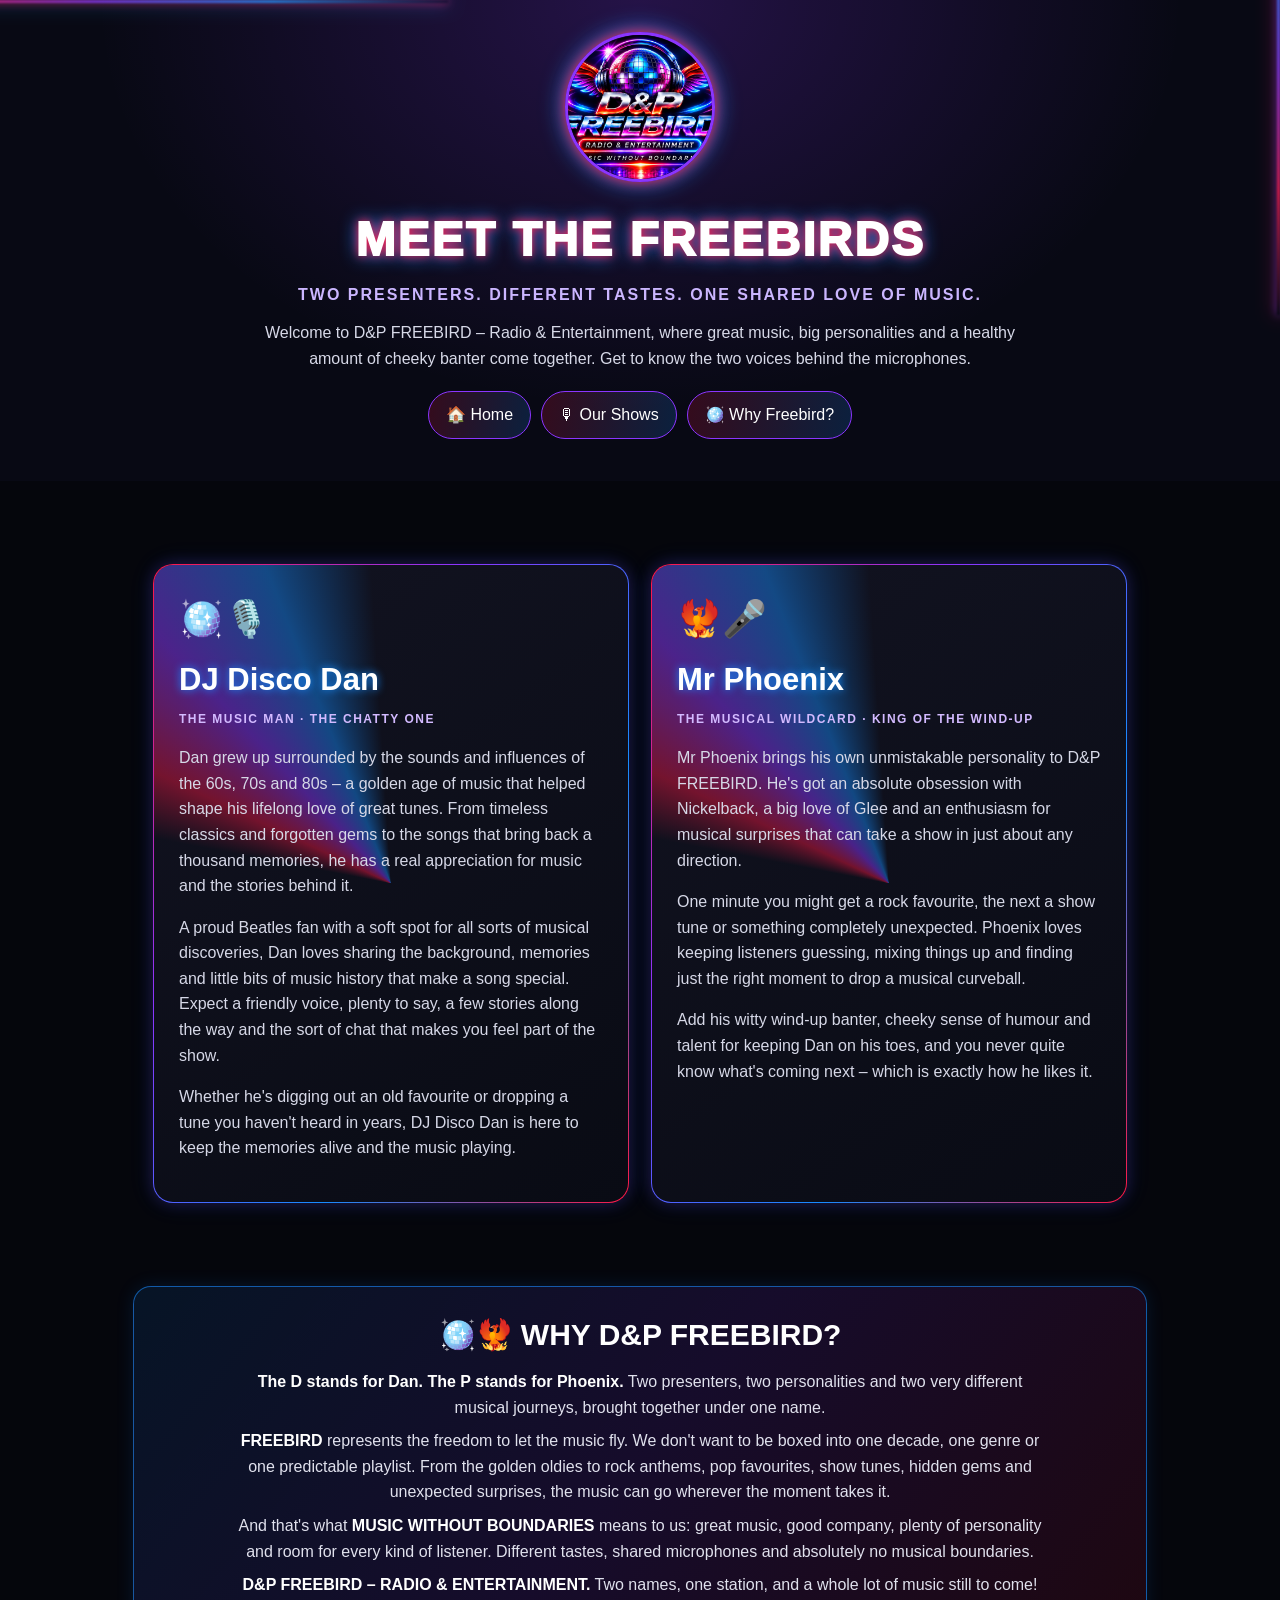
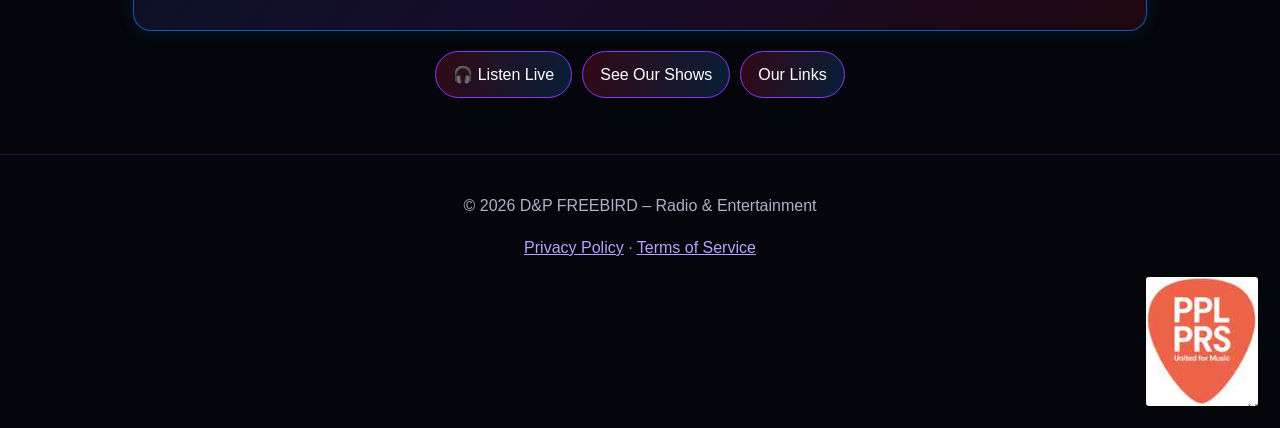
==== about.html @ 63a3a1f3 "Create D&P Freebird About Us page" ====
<!doctype html>
<html lang="en">
<head>
<meta charset="utf-8">
<meta name="viewport" content="width=device-width,initial-scale=1">
<title>About Us | D&P FREEBIRD – Radio & Entertainment</title>
<meta name="description" content="Meet DJ Disco Dan and Mr Phoenix, the two personalities behind D&P FREEBIRD – Radio & Entertainment. Music Without Boundaries.">
<link rel="stylesheet" href="style.css">
<link rel="icon" href="DAF7822B-9724-44C4-B577-CED99085A187.png" type="image/png">
<style>
:root{--red:#ff1744;--blue:#168cff;--purple:#8b35ff}
body{background:#05060c;color:#fff}
body::before{background:linear-gradient(90deg,transparent,var(--red),var(--purple),var(--blue),transparent);box-shadow:0 0 9px var(--red),0 0 18px var(--blue)}
body::after{background:linear-gradient(180deg,transparent,var(--blue),var(--purple),var(--red),transparent);box-shadow:0 0 9px var(--purple),0 0 18px var(--red)}
.about-hero{text-align:center;padding:32px 18px 22px;background:radial-gradient(ellipse at 50% 0,rgba(139,53,255,.22),transparent 60%),#080914}
.about-logo{width:min(150px,38vw);aspect-ratio:1;object-fit:cover;border-radius:50%;border:3px solid var(--purple);box-shadow:0 0 14px var(--red),0 0 25px var(--blue)}
.about-title{font-size:clamp(30px,6vw,48px);font-weight:1000;letter-spacing:2px;text-shadow:0 0 10px var(--red),0 0 18px var(--blue);margin:12px 0 0}
.about-tag{color:#cbb6ff;font-weight:900;letter-spacing:2px;text-transform:uppercase;margin:4px 0}
.about-intro{max-width:760px;margin:12px auto;color:#d7d9e8}
.about-wrap{max-width:1050px;margin:0 auto;padding:10px 18px 36px}
.about-grid{display:grid;grid-template-columns:repeat(2,minmax(0,1fr));gap:22px;margin:18px 0 28px}
.about-card{position:relative;isolation:isolate;overflow:hidden;border:1px solid transparent;border-radius:20px;padding:25px;background:linear-gradient(145deg,#121321,#090b14) padding-box,linear-gradient(125deg,var(--red),var(--purple),var(--blue),var(--red)) border-box;box-shadow:0 0 16px rgba(139,53,255,.2),0 0 24px rgba(22,140,255,.13)}
.about-card::before{content:"";position:absolute;inset:-150%;z-index:-1;background:conic-gradient(from 0deg,transparent 0 78%,rgba(255,23,68,.42) 82%,rgba(139,53,255,.48) 88%,rgba(22,140,255,.45) 94%,transparent 99%);animation:aboutSweep 8s linear infinite;pointer-events:none}
@keyframes aboutSweep{to{transform:rotate(360deg)}}
.about-card>*{position:relative}
.about-card h2{font-size:clamp(23px,3vw,31px);margin:0 0 5px;text-shadow:0 0 8px var(--blue)}
.about-card .role{font-size:12px;color:#d3baff;letter-spacing:1.5px;font-weight:900;text-transform:uppercase;margin:0 0 15px}
.about-card p{color:#d6d8e7}
.about-icon{font-size:36px;margin-bottom:8px}
.name-story{border:1px solid rgba(22,140,255,.6);border-radius:18px;padding:24px;background:linear-gradient(130deg,rgba(22,140,255,.11),rgba(139,53,255,.13),rgba(255,23,68,.1));box-shadow:0 0 18px rgba(22,140,255,.13);text-align:center}
.name-story h2{margin:0 0 10px;font-size:clamp(22px,4vw,30px)}
.name-story p{max-width:820px;margin:8px auto;color:#e0e1ed}
.name-story strong{color:#fff}
.about-nav{display:flex;gap:10px;flex-wrap:wrap;justify-content:center;margin:20px 0}
.about-nav a{display:inline-block;padding:10px 17px;border:1px solid var(--purple);border-radius:99px;color:#fff;text-decoration:none;background:linear-gradient(100deg,rgba(255,23,68,.18),rgba(22,140,255,.18))}
footer{text-align:center;padding:22px;color:#aeb2c5;border-top:1px solid rgba(139,53,255,.25)}
footer a{color:#bba2ff}
.music-licence-wrap{display:flex;justify-content:flex-end;width:100%;margin-top:12px}.music-licence-badge{display:block;width:112px;height:auto;max-width:32vw;object-fit:contain;border-radius:3px}
@media(max-width:760px){.about-grid{grid-template-columns:1fr}.about-card{padding:21px}}
@media(max-width:520px){.music-licence-wrap{justify-content:center}.music-licence-badge{width:104px}}
@media(prefers-reduced-motion:reduce){.about-card::before{animation:none}}
</style>
</head>
<body>
<header class="about-hero">
<img class="about-logo" src="DAF7822B-9724-44C4-B577-CED99085A187.png" alt="D&P FREEBIRD logo">
<h1 class="about-title">MEET THE FREEBIRDS</h1>
<p class="about-tag">Two presenters. Different tastes. One shared love of music.</p>
<p class="about-intro">Welcome to D&P FREEBIRD – Radio & Entertainment, where great music, big personalities and a healthy amount of cheeky banter come together. Get to know the two voices behind the microphones.</p>
<nav class="about-nav" aria-label="Main navigation">
<a href="index.html">🏠 Home</a><a href="shows.html">🎙 Our Shows</a><a href="#our-name">🪩 Why Freebird?</a>
</nav>
</header>
<main class="about-wrap">
<section class="about-grid" aria-label="Meet the presenters">
<article class="about-card">
<div class="about-icon">🪩🎙️</div>
<h2>DJ Disco Dan</h2>
<p class="role">The music man · The chatty one</p>
<p>Dan grew up surrounded by the sounds and influences of the 60s, 70s and 80s – a golden age of music that helped shape his lifelong love of great tunes. From timeless classics and forgotten gems to the songs that bring back a thousand memories, he has a real appreciation for music and the stories behind it.</p>
<p>A proud Beatles fan with a soft spot for all sorts of musical discoveries, Dan loves sharing the background, memories and little bits of music history that make a song special. Expect a friendly voice, plenty to say, a few stories along the way and the sort of chat that makes you feel part of the show.</p>
<p>Whether he's digging out an old favourite or dropping a tune you haven't heard in years, DJ Disco Dan is here to keep the memories alive and the music playing.</p>
</article>
<article class="about-card">
<div class="about-icon">🐦‍🔥🎤</div>
<h2>Mr Phoenix</h2>
<p class="role">The musical wildcard · King of the wind-up</p>
<p>Mr Phoenix brings his own unmistakable personality to D&P FREEBIRD. He's got an absolute obsession with Nickelback, a big love of Glee and an enthusiasm for musical surprises that can take a show in just about any direction.</p>
<p>One minute you might get a rock favourite, the next a show tune or something completely unexpected. Phoenix loves keeping listeners guessing, mixing things up and finding just the right moment to drop a musical curveball.</p>
<p>Add his witty wind-up banter, cheeky sense of humour and talent for keeping Dan on his toes, and you never quite know what's coming next – which is exactly how he likes it.</p>
</article>
</section>
<section class="name-story" id="our-name">
<h2>🪩🐦‍🔥 WHY D&P FREEBIRD?</h2>
<p><strong>The D stands for Dan.</strong> <strong>The P stands for Phoenix.</strong> Two presenters, two personalities and two very different musical journeys, brought together under one name.</p>
<p><strong>FREEBIRD</strong> represents the freedom to let the music fly. We don't want to be boxed into one decade, one genre or one predictable playlist. From the golden oldies to rock anthems, pop favourites, show tunes, hidden gems and unexpected surprises, the music can go wherever the moment takes it.</p>
<p>And that's what <strong>MUSIC WITHOUT BOUNDARIES</strong> means to us: great music, good company, plenty of personality and room for every kind of listener. Different tastes, shared microphones and absolutely no musical boundaries.</p>
<p><strong>D&P FREEBIRD – RADIO & ENTERTAINMENT.</strong> Two names, one station, and a whole lot of music still to come!</p>
</section>
<div class="about-nav"><a href="index.html">🎧 Listen Live</a><a href="shows.html">See Our Shows</a><a href="https://linktr.ee/dpfreebird" target="_blank" rel="noopener">Our Links</a></div>
</main>
<footer><p>© 2026 D&P FREEBIRD – Radio & Entertainment</p><p><a href="privacy.html">Privacy Policy</a> · <a href="terms.html">Terms of Service</a></p><div class="music-licence-wrap"><img class="music-licence-badge" src="ppl-prs-badge.jpg" alt="PPL PRS – United for Music"></div></footer>
</body>
</html>
---- style.css ----
*{box-sizing:border-box}html{overflow-x:hidden}body{margin:0;background:#05050a;color:#fff;font-family:Arial,Helvetica,sans-serif;line-height:1.6;position:relative;overflow-x:hidden}
body::before,body::after{content:"";position:fixed;z-index:9999;pointer-events:none;opacity:.8;filter:blur(1px);mix-blend-mode:screen}
body::before{top:0;left:-20%;width:55%;height:3px;background:linear-gradient(90deg,transparent,#168cff,#8b35ff,transparent);box-shadow:0 0 8px #168cff,0 0 18px #8b35ff;animation:laserTop 9s linear infinite}
body::after{right:0;top:-20%;width:3px;height:55%;background:linear-gradient(180deg,transparent,#ff1744,#168cff,transparent);box-shadow:0 0 8px #ff1744,0 0 18px #168cff;animation:laserSide 11s linear infinite}
@keyframes laserTop{0%{transform:translateX(-20vw)}50%{transform:translateX(145vw)}100%{transform:translateX(-20vw)}}
@keyframes laserSide{0%{transform:translateY(-20vh)}50%{transform:translateY(145vh)}100%{transform:translateY(-20vh)}}
.hero{min-height:72vh;display:flex;align-items:center;justify-content:center;text-align:center;padding:50px 20px;background:radial-gradient(circle at 50% 20%,#2b0b45 0,#090913 45%,#030307 100%);position:relative}
.wrap{max-width:900px;margin:auto}.hero .wrap{position:relative}.hero .wrap::before{content:"";position:absolute;top:-15px;left:50%;width:min(350px,82vw);height:min(350px,82vw);transform:translateX(-50%);border-radius:50%;border:2px solid transparent;background:conic-gradient(from 0deg,transparent 0deg,#168cff 65deg,transparent 105deg,transparent 150deg,#8b35ff 210deg,transparent 255deg,#ff1744 315deg,transparent 350deg) border-box;mask:linear-gradient(#000 0 0) padding-box,linear-gradient(#000 0 0);mask-composite:exclude;box-shadow:0 0 12px #168cff,0 0 28px #8b35ff;animation:logoHalo 8s linear infinite;pointer-events:none;z-index:0}.hero .wrap::after{content:"";position:absolute;top:-8px;left:50%;width:min(332px,78vw);height:min(332px,78vw);transform:translateX(-50%);border-radius:50%;border:3px solid transparent;border-top-color:#fff;border-right-color:#168cff;box-shadow:0 0 10px #168cff,0 0 20px #8b35ff;opacity:.75;animation:logoSweep 4.5s linear infinite;pointer-events:none;z-index:0}
@keyframes logoHalo{to{transform:translateX(-50%) rotate(360deg)}}
@keyframes logoSweep{to{transform:translateX(-50%) rotate(360deg)}}
.hero .wrap>*{position:relative;z-index:1}.bolt{font-size:64px}.brand{font-size:clamp(42px,8vw,78px);font-weight:900;letter-spacing:2px;text-transform:uppercase;text-shadow:0 0 8px #8b35ff,0 0 20px #168cff}
h1,h2{color:#fff}.tag{font-size:22px;color:#ff1744}.btn{display:inline-block;margin:12px 8px;padding:13px 22px;border:1px solid #168cff;border-radius:30px;color:#fff;text-decoration:none;background:#11152a;box-shadow:0 0 12px #168cff;transition:box-shadow .25s,transform .25s}.btn:hover{transform:translateY(-2px);box-shadow:0 0 16px #168cff,0 0 30px #8b35ff}
section{padding:55px 20px}.card{background:#10101a;border:1px solid #3b3b55;border-radius:18px;padding:28px;margin:18px 0;box-shadow:0 0 8px rgba(0,234,255,.08),inset 0 0 20px rgba(255,43,214,.025);transition:box-shadow .3s,border-color .3s}.card:hover{border-color:#168cff;box-shadow:0 0 12px rgba(0,234,255,.22),0 0 25px rgba(255,43,214,.12)}footer{padding:30px 20px;text-align:center;border-top:1px solid #29293a;color:#bbb}a{color:#9bcaff}
.logo{width:min(320px,75vw);height:auto;border-radius:50%;display:block;margin:0 auto 28px;box-shadow:0 0 18px #168cff,0 0 35px #8b35ff}
@media(prefers-reduced-motion:reduce){body::before,body::after,.hero .wrap::before,.hero .wrap::after{animation:none}.btn,.card{transition:none}}


/* Official PPL PRS licensing badge */
.music-licence-wrap{display:flex;justify-content:flex-end;width:100%;margin-top:12px}.music-licence-badge{display:block;width:112px;height:auto;max-width:32vw;object-fit:contain;border-radius:3px}@media(max-width:520px){.music-licence-wrap{justify-content:center}.music-licence-badge{width:104px}}
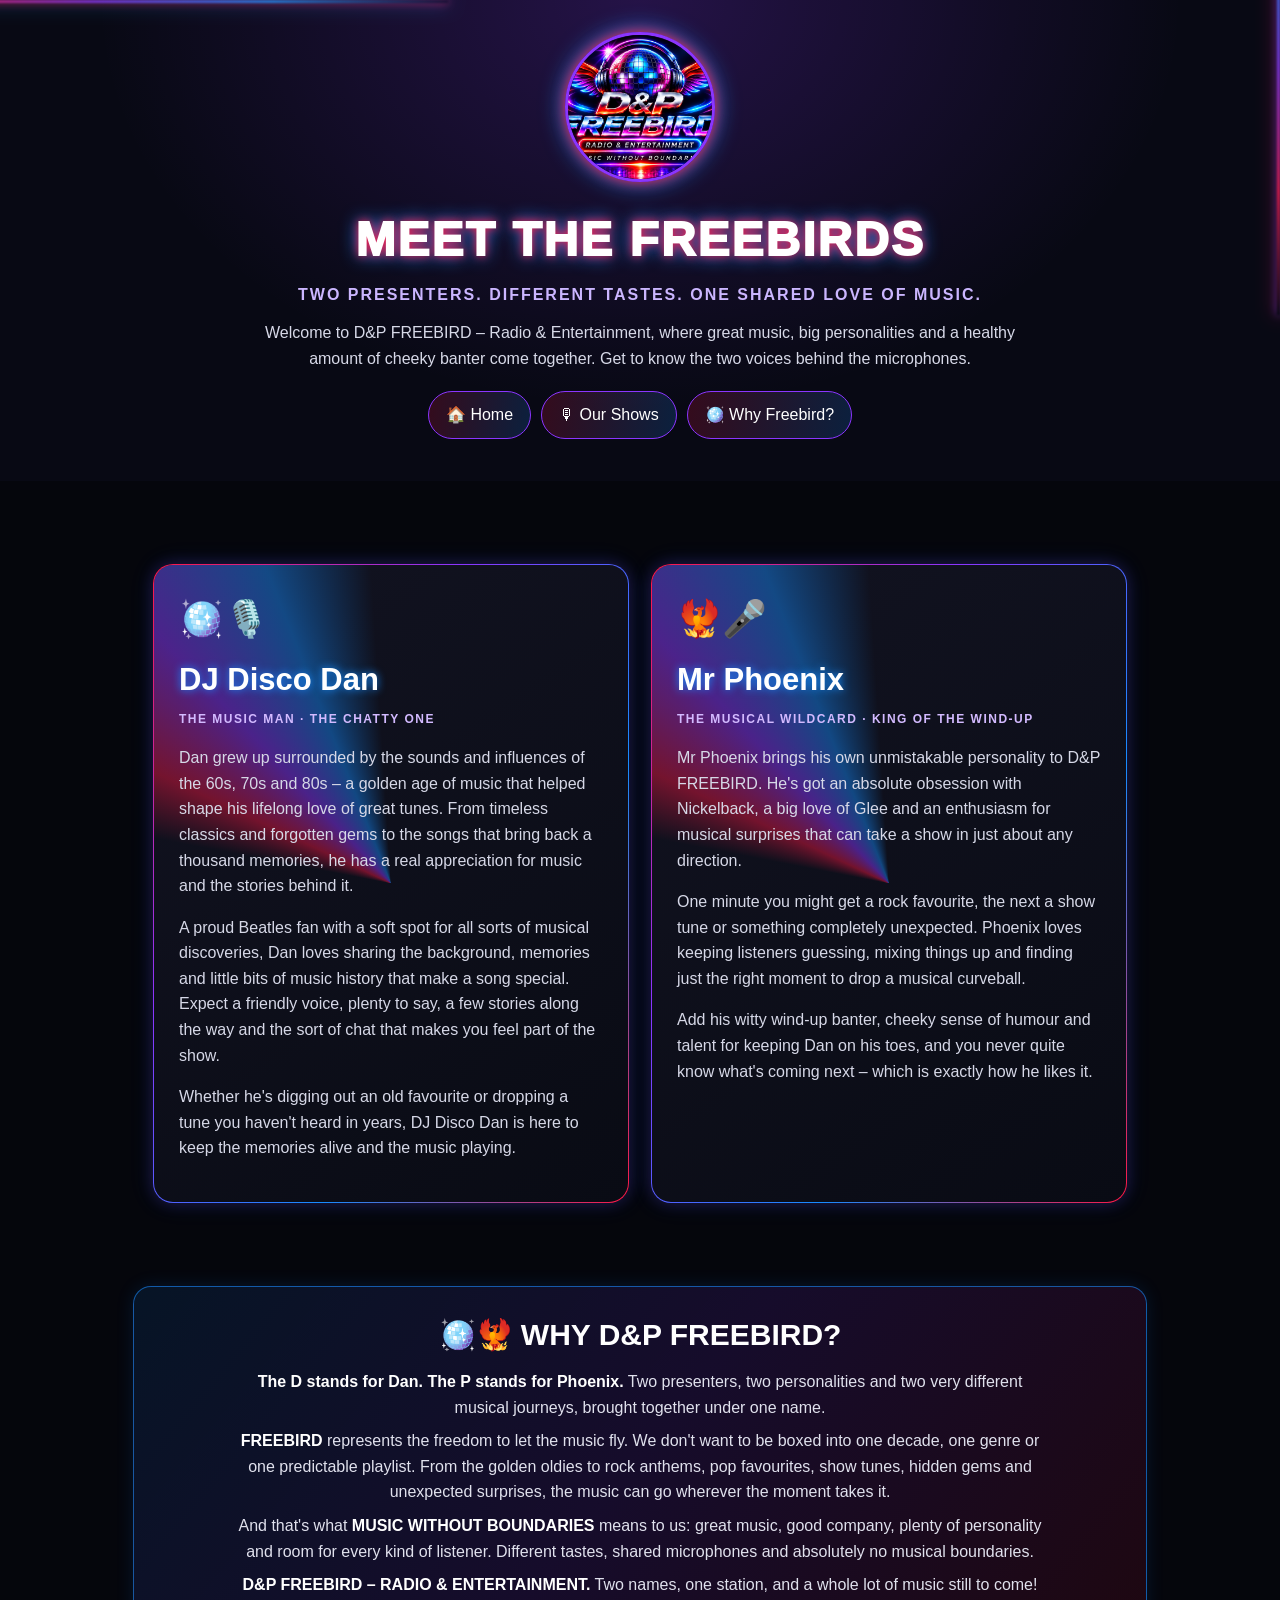
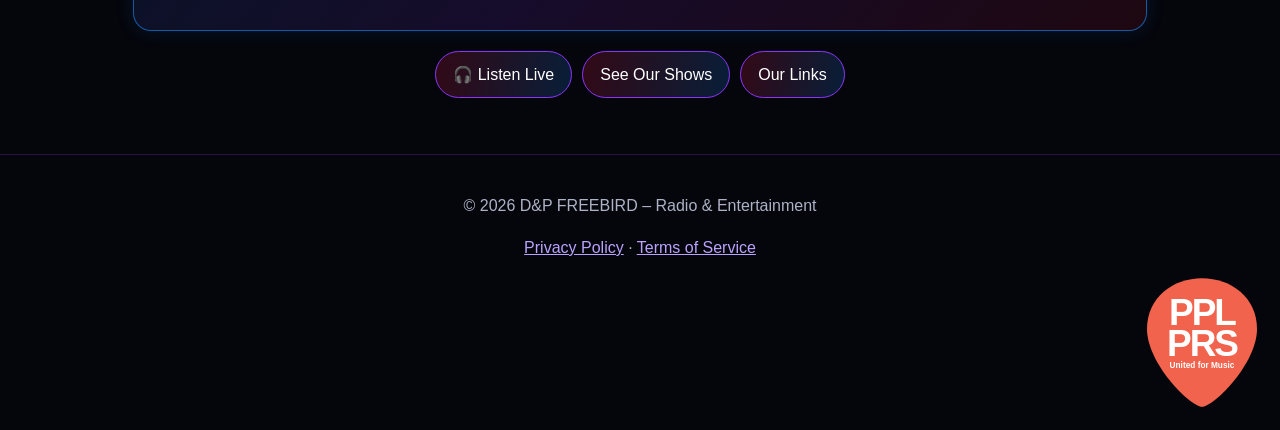
==== commit 612dfbdc: "Use transparent PPL PRS badge in footer" ====
--- a/about.html
+++ b/about.html
@@ -79,6 +79,6 @@
 </section>
 <div class="about-nav"><a href="index.html">🎧 Listen Live</a><a href="shows.html">See Our Shows</a><a href="https://linktr.ee/dpfreebird" target="_blank" rel="noopener">Our Links</a></div>
 </main>
-<footer><p>© 2026 D&P FREEBIRD – Radio & Entertainment</p><p><a href="privacy.html">Privacy Policy</a> · <a href="terms.html">Terms of Service</a></p><div class="music-licence-wrap"><img class="music-licence-badge" src="ppl-prs-badge.jpg" alt="PPL PRS – United for Music"></div></footer>
+<footer><p>© 2026 D&P FREEBIRD – Radio & Entertainment</p><p><a href="privacy.html">Privacy Policy</a> · <a href="terms.html">Terms of Service</a></p><div class="music-licence-wrap"><img class="music-licence-badge" src="ppl-prs-badge.svg" alt="PPL PRS – United for Music"></div></footer>
 </body>
 </html>
--- a/style.css
+++ b/style.css
@@ -17,4 +17,4 @@
 
 
 /* Official PPL PRS licensing badge */
-.music-licence-wrap{display:flex;justify-content:flex-end;width:100%;margin-top:12px}.music-licence-badge{display:block;width:112px;height:auto;max-width:32vw;object-fit:contain;border-radius:3px}@media(max-width:520px){.music-licence-wrap{justify-content:center}.music-licence-badge{width:104px}}
+.music-licence-wrap{display:flex;justify-content:flex-end;width:100%;margin-top:12px}.music-licence-badge{display:block;width:112px;height:auto;max-width:32vw;object-fit:contain;background:transparent}@media(max-width:520px){.music-licence-wrap{justify-content:center}.music-licence-badge{width:104px}}
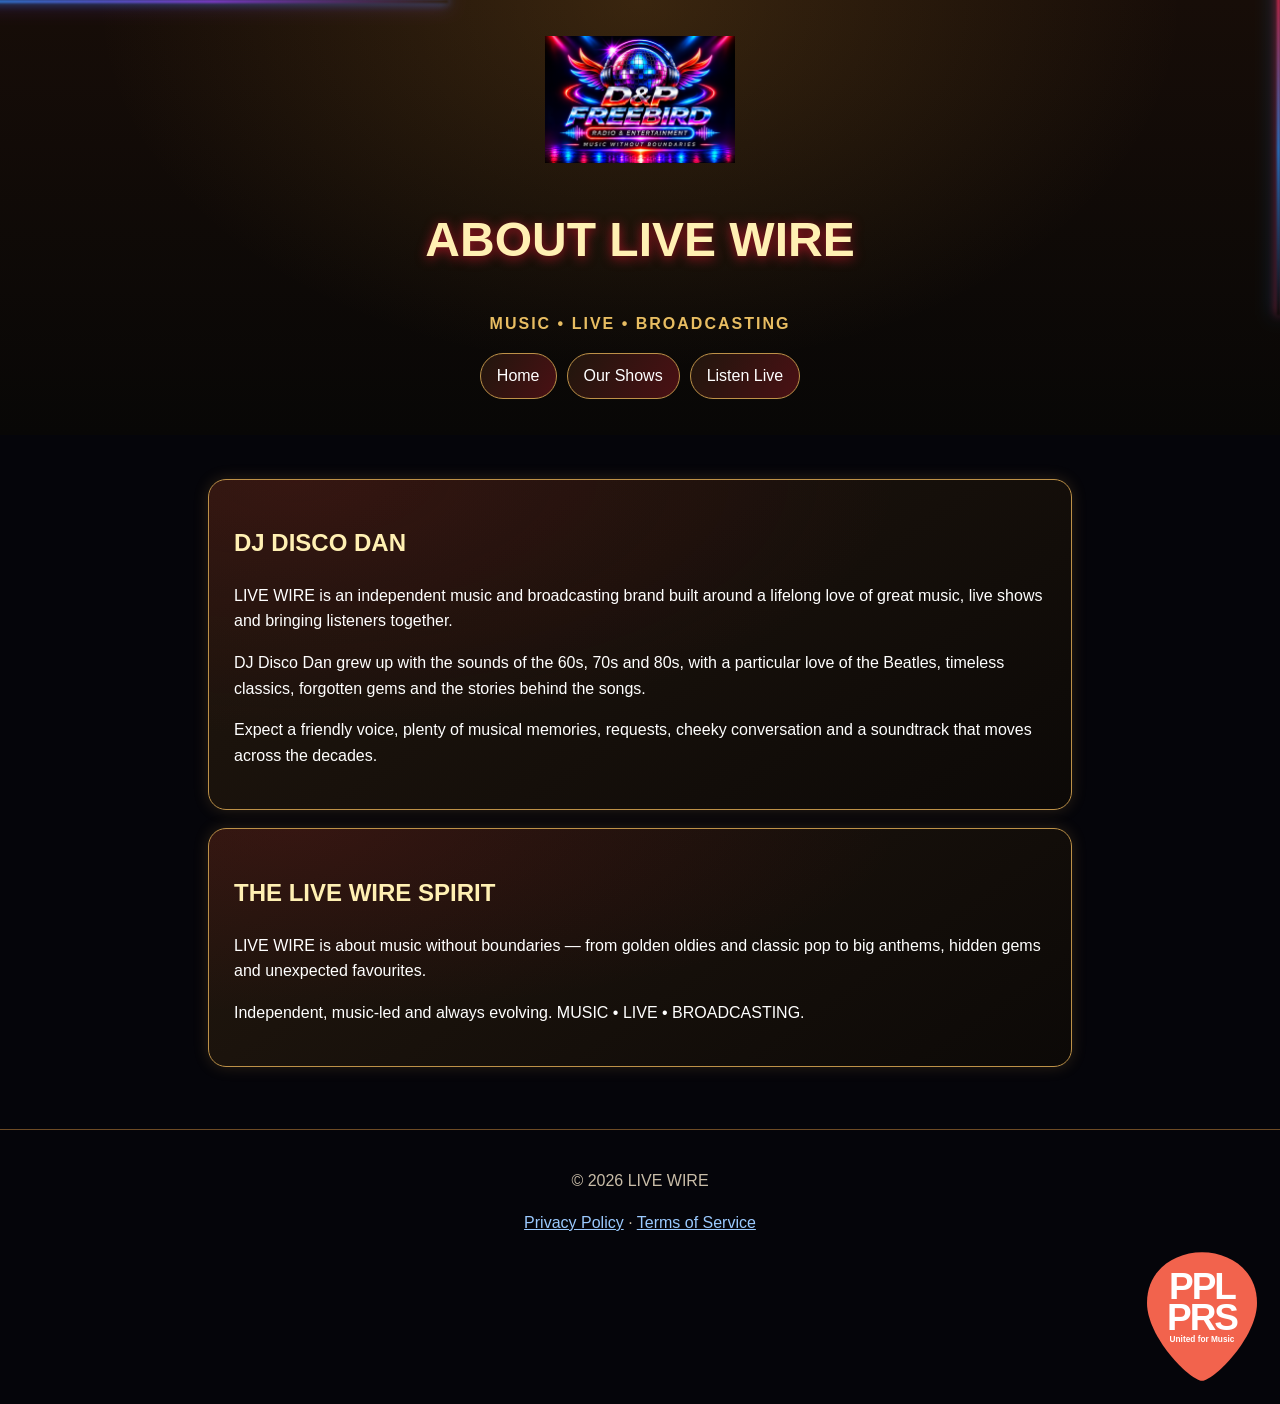
==== commit 3a51a267: "Create independent LIVE WIRE about page" ====
--- a/about.html
+++ b/about.html
@@ -1,84 +1,12 @@
-<!doctype html>
-<html lang="en">
-<head>
-<meta charset="utf-8">
-<meta name="viewport" content="width=device-width,initial-scale=1">
-<title>About Us | D&P FREEBIRD – Radio & Entertainment</title>
-<meta name="description" content="Meet DJ Disco Dan and Mr Phoenix, the two personalities behind D&P FREEBIRD – Radio & Entertainment. Music Without Boundaries.">
-<link rel="stylesheet" href="style.css">
-<link rel="icon" href="DAF7822B-9724-44C4-B577-CED99085A187.png" type="image/png">
-<style>
-:root{--red:#ff1744;--blue:#168cff;--purple:#8b35ff}
-body{background:#05060c;color:#fff}
-body::before{background:linear-gradient(90deg,transparent,var(--red),var(--purple),var(--blue),transparent);box-shadow:0 0 9px var(--red),0 0 18px var(--blue)}
-body::after{background:linear-gradient(180deg,transparent,var(--blue),var(--purple),var(--red),transparent);box-shadow:0 0 9px var(--purple),0 0 18px var(--red)}
-.about-hero{text-align:center;padding:32px 18px 22px;background:radial-gradient(ellipse at 50% 0,rgba(139,53,255,.22),transparent 60%),#080914}
-.about-logo{width:min(150px,38vw);aspect-ratio:1;object-fit:cover;border-radius:50%;border:3px solid var(--purple);box-shadow:0 0 14px var(--red),0 0 25px var(--blue)}
-.about-title{font-size:clamp(30px,6vw,48px);font-weight:1000;letter-spacing:2px;text-shadow:0 0 10px var(--red),0 0 18px var(--blue);margin:12px 0 0}
-.about-tag{color:#cbb6ff;font-weight:900;letter-spacing:2px;text-transform:uppercase;margin:4px 0}
-.about-intro{max-width:760px;margin:12px auto;color:#d7d9e8}
-.about-wrap{max-width:1050px;margin:0 auto;padding:10px 18px 36px}
-.about-grid{display:grid;grid-template-columns:repeat(2,minmax(0,1fr));gap:22px;margin:18px 0 28px}
-.about-card{position:relative;isolation:isolate;overflow:hidden;border:1px solid transparent;border-radius:20px;padding:25px;background:linear-gradient(145deg,#121321,#090b14) padding-box,linear-gradient(125deg,var(--red),var(--purple),var(--blue),var(--red)) border-box;box-shadow:0 0 16px rgba(139,53,255,.2),0 0 24px rgba(22,140,255,.13)}
-.about-card::before{content:"";position:absolute;inset:-150%;z-index:-1;background:conic-gradient(from 0deg,transparent 0 78%,rgba(255,23,68,.42) 82%,rgba(139,53,255,.48) 88%,rgba(22,140,255,.45) 94%,transparent 99%);animation:aboutSweep 8s linear infinite;pointer-events:none}
-@keyframes aboutSweep{to{transform:rotate(360deg)}}
-.about-card>*{position:relative}
-.about-card h2{font-size:clamp(23px,3vw,31px);margin:0 0 5px;text-shadow:0 0 8px var(--blue)}
-.about-card .role{font-size:12px;color:#d3baff;letter-spacing:1.5px;font-weight:900;text-transform:uppercase;margin:0 0 15px}
-.about-card p{color:#d6d8e7}
-.about-icon{font-size:36px;margin-bottom:8px}
-.name-story{border:1px solid rgba(22,140,255,.6);border-radius:18px;padding:24px;background:linear-gradient(130deg,rgba(22,140,255,.11),rgba(139,53,255,.13),rgba(255,23,68,.1));box-shadow:0 0 18px rgba(22,140,255,.13);text-align:center}
-.name-story h2{margin:0 0 10px;font-size:clamp(22px,4vw,30px)}
-.name-story p{max-width:820px;margin:8px auto;color:#e0e1ed}
-.name-story strong{color:#fff}
-.about-nav{display:flex;gap:10px;flex-wrap:wrap;justify-content:center;margin:20px 0}
-.about-nav a{display:inline-block;padding:10px 17px;border:1px solid var(--purple);border-radius:99px;color:#fff;text-decoration:none;background:linear-gradient(100deg,rgba(255,23,68,.18),rgba(22,140,255,.18))}
-footer{text-align:center;padding:22px;color:#aeb2c5;border-top:1px solid rgba(139,53,255,.25)}
-footer a{color:#bba2ff}
-.music-licence-wrap{display:flex;justify-content:flex-end;width:100%;margin-top:12px}.music-licence-badge{display:block;width:112px;height:auto;max-width:32vw;object-fit:contain;border-radius:3px}
-@media(max-width:760px){.about-grid{grid-template-columns:1fr}.about-card{padding:21px}}
-@media(max-width:520px){.music-licence-wrap{justify-content:center}.music-licence-badge{width:104px}}
-@media(prefers-reduced-motion:reduce){.about-card::before{animation:none}}
-</style>
-</head>
-<body>
-<header class="about-hero">
-<img class="about-logo" src="DAF7822B-9724-44C4-B577-CED99085A187.png" alt="D&P FREEBIRD logo">
-<h1 class="about-title">MEET THE FREEBIRDS</h1>
-<p class="about-tag">Two presenters. Different tastes. One shared love of music.</p>
-<p class="about-intro">Welcome to D&P FREEBIRD – Radio & Entertainment, where great music, big personalities and a healthy amount of cheeky banter come together. Get to know the two voices behind the microphones.</p>
-<nav class="about-nav" aria-label="Main navigation">
-<a href="index.html">🏠 Home</a><a href="shows.html">🎙 Our Shows</a><a href="#our-name">🪩 Why Freebird?</a>
-</nav>
-</header>
-<main class="about-wrap">
-<section class="about-grid" aria-label="Meet the presenters">
-<article class="about-card">
-<div class="about-icon">🪩🎙️</div>
-<h2>DJ Disco Dan</h2>
-<p class="role">The music man · The chatty one</p>
-<p>Dan grew up surrounded by the sounds and influences of the 60s, 70s and 80s – a golden age of music that helped shape his lifelong love of great tunes. From timeless classics and forgotten gems to the songs that bring back a thousand memories, he has a real appreciation for music and the stories behind it.</p>
-<p>A proud Beatles fan with a soft spot for all sorts of musical discoveries, Dan loves sharing the background, memories and little bits of music history that make a song special. Expect a friendly voice, plenty to say, a few stories along the way and the sort of chat that makes you feel part of the show.</p>
-<p>Whether he's digging out an old favourite or dropping a tune you haven't heard in years, DJ Disco Dan is here to keep the memories alive and the music playing.</p>
-</article>
-<article class="about-card">
-<div class="about-icon">🐦‍🔥🎤</div>
-<h2>Mr Phoenix</h2>
-<p class="role">The musical wildcard · King of the wind-up</p>
-<p>Mr Phoenix brings his own unmistakable personality to D&P FREEBIRD. He's got an absolute obsession with Nickelback, a big love of Glee and an enthusiasm for musical surprises that can take a show in just about any direction.</p>
-<p>One minute you might get a rock favourite, the next a show tune or something completely unexpected. Phoenix loves keeping listeners guessing, mixing things up and finding just the right moment to drop a musical curveball.</p>
-<p>Add his witty wind-up banter, cheeky sense of humour and talent for keeping Dan on his toes, and you never quite know what's coming next – which is exactly how he likes it.</p>
-</article>
-</section>
-<section class="name-story" id="our-name">
-<h2>🪩🐦‍🔥 WHY D&P FREEBIRD?</h2>
-<p><strong>The D stands for Dan.</strong> <strong>The P stands for Phoenix.</strong> Two presenters, two personalities and two very different musical journeys, brought together under one name.</p>
-<p><strong>FREEBIRD</strong> represents the freedom to let the music fly. We don't want to be boxed into one decade, one genre or one predictable playlist. From the golden oldies to rock anthems, pop favourites, show tunes, hidden gems and unexpected surprises, the music can go wherever the moment takes it.</p>
-<p>And that's what <strong>MUSIC WITHOUT BOUNDARIES</strong> means to us: great music, good company, plenty of personality and room for every kind of listener. Different tastes, shared microphones and absolutely no musical boundaries.</p>
-<p><strong>D&P FREEBIRD – RADIO & ENTERTAINMENT.</strong> Two names, one station, and a whole lot of music still to come!</p>
-</section>
-<div class="about-nav"><a href="index.html">🎧 Listen Live</a><a href="shows.html">See Our Shows</a><a href="https://linktr.ee/dpfreebird" target="_blank" rel="noopener">Our Links</a></div>
-</main>
-<footer><p>© 2026 D&P FREEBIRD – Radio & Entertainment</p><p><a href="privacy.html">Privacy Policy</a> · <a href="terms.html">Terms of Service</a></p><div class="music-licence-wrap"><img class="music-licence-badge" src="ppl-prs-badge.svg" alt="PPL PRS – United for Music"></div></footer>
-</body>
-</html>+<!doctype html><html lang="en"><head><meta charset="utf-8"><meta name="viewport" content="width=device-width,initial-scale=1"><title>About LIVE WIRE</title><meta name="description" content="Meet DJ Disco Dan and discover LIVE WIRE — MUSIC • LIVE • BROADCASTING."><link rel="stylesheet" href="style.css"><style>
+:root{--gold:#e8bd62;--gold2:#fff0b3;--red:#a91525}
+.about-hero{text-align:center;padding:36px 18px;background:radial-gradient(ellipse at 50% 0,rgba(196,135,42,.2),transparent 60%),linear-gradient(180deg,#170d08,#080706)}
+.about-hero img{width:min(190px,48vw);height:auto}.about-hero h1{font-size:clamp(30px,6vw,48px);color:var(--gold2);text-shadow:0 2px 12px #a91525}
+.about-hero p{color:var(--gold);font-weight:900;letter-spacing:2px}
+.about-wrap{max-width:900px;margin:auto;padding:26px 18px 44px}
+.about-card,.about-story{padding:25px;border:1px solid #bd9148;border-radius:18px;background:radial-gradient(ellipse at 10% 0,rgba(169,21,37,.16),transparent 55%),linear-gradient(145deg,#21170e,#0c0907);box-shadow:0 0 15px rgba(197,147,64,.2);margin:18px 0}
+.about-card h2,.about-story h2{color:var(--gold2)}
+.nav{display:flex;gap:10px;justify-content:center;flex-wrap:wrap}.nav a{color:#fff;text-decoration:none;border:1px solid #bd9148;border-radius:999px;padding:9px 16px;background:linear-gradient(120deg,#21160d,#4a1014)}
+footer{border-top:1px solid #6d4b25;color:#c9bda8;text-align:center;padding:22px}
+</style></head><body><header class="about-hero"><img src="DAF7822B-9724-44C4-B577-CED99085A187.png" alt="LIVE WIRE"><h1>ABOUT LIVE WIRE</h1><p>MUSIC • LIVE • BROADCASTING</p><nav class="nav"><a href="index.html">Home</a><a href="shows.html">Our Shows</a><a href="index.html#listen-live">Listen Live</a></nav></header>
+<main class="about-wrap"><article class="about-card"><h2>DJ DISCO DAN</h2><p>LIVE WIRE is an independent music and broadcasting brand built around a lifelong love of great music, live shows and bringing listeners together.</p><p>DJ Disco Dan grew up with the sounds of the 60s, 70s and 80s, with a particular love of the Beatles, timeless classics, forgotten gems and the stories behind the songs.</p><p>Expect a friendly voice, plenty of musical memories, requests, cheeky conversation and a soundtrack that moves across the decades.</p></article><section class="about-story"><h2>THE LIVE WIRE SPIRIT</h2><p>LIVE WIRE is about music without boundaries — from golden oldies and classic pop to big anthems, hidden gems and unexpected favourites.</p><p>Independent, music-led and always evolving. MUSIC • LIVE • BROADCASTING.</p></section></main><footer><p>© 2026 LIVE WIRE</p><p><a href="privacy.html">Privacy Policy</a> · <a href="terms.html">Terms of Service</a></p><div class="music-licence-wrap"><img class="music-licence-badge" src="ppl-prs-badge.svg" alt="PPL PRS – United for Music"></div></footer></body></html>
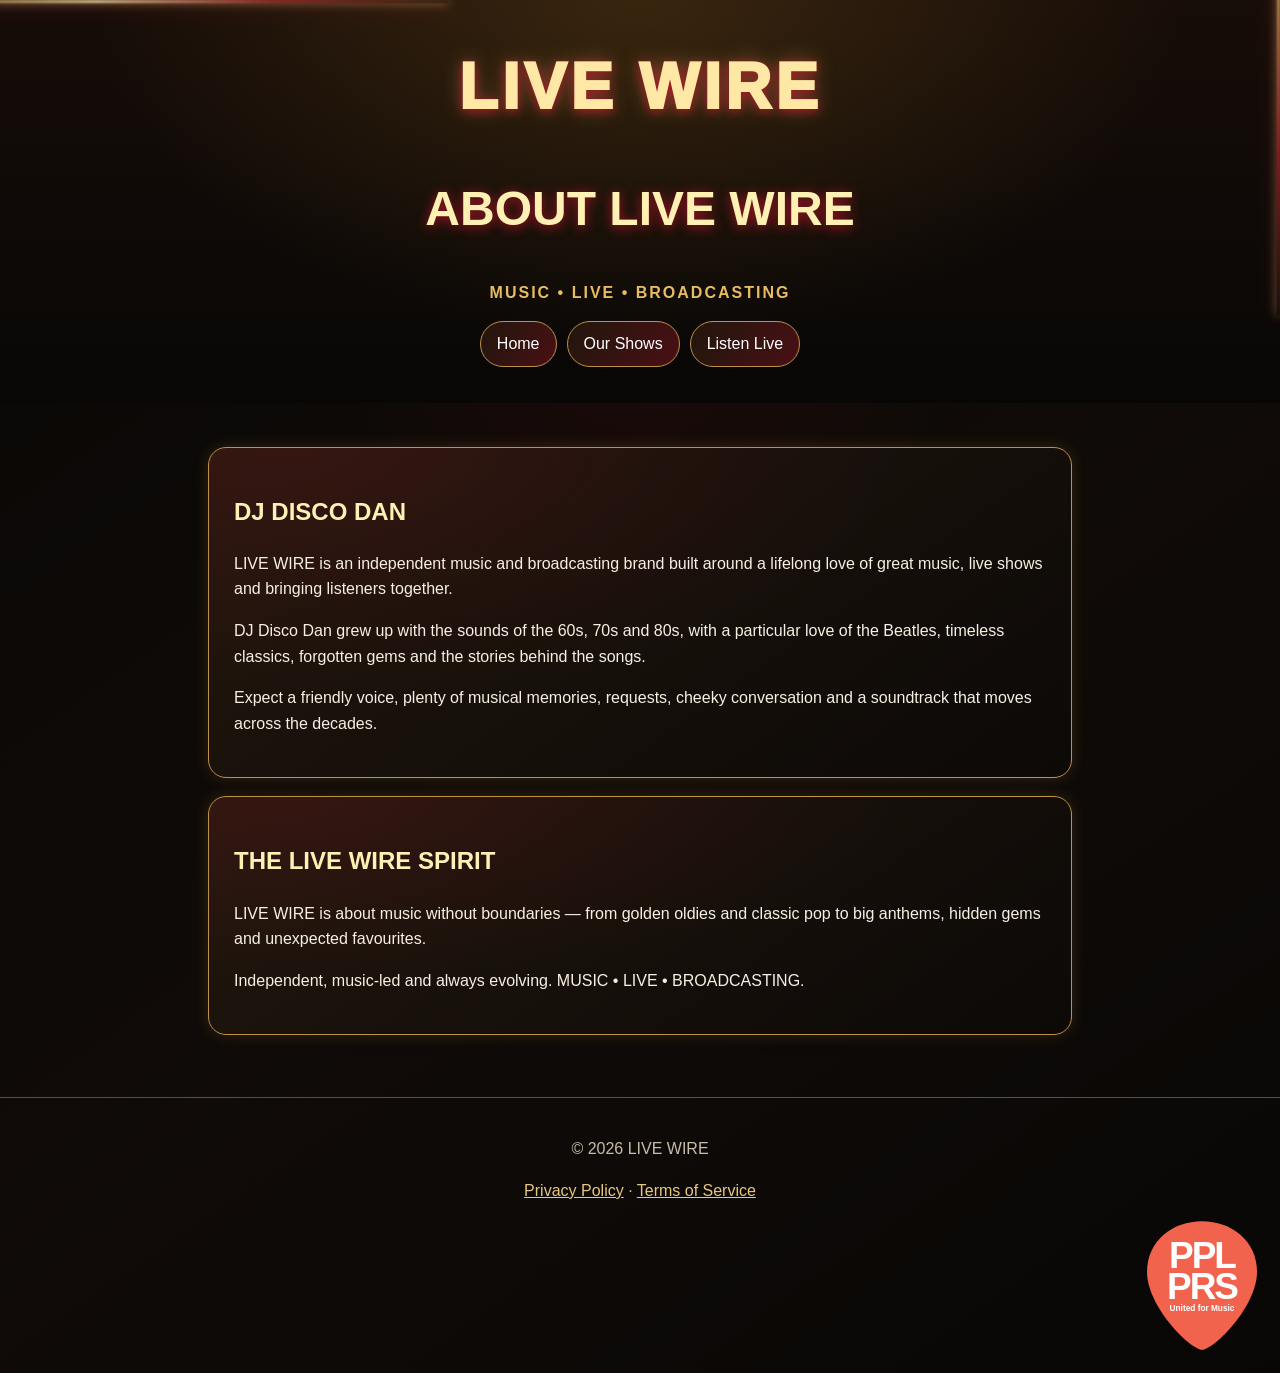
==== commit 814b08c8: "Remove legacy joint logo from LIVE WIRE page" ====
--- a/about.html
+++ b/about.html
@@ -8,5 +8,5 @@
 .about-card h2,.about-story h2{color:var(--gold2)}
 .nav{display:flex;gap:10px;justify-content:center;flex-wrap:wrap}.nav a{color:#fff;text-decoration:none;border:1px solid #bd9148;border-radius:999px;padding:9px 16px;background:linear-gradient(120deg,#21160d,#4a1014)}
 footer{border-top:1px solid #6d4b25;color:#c9bda8;text-align:center;padding:22px}
-</style></head><body><header class="about-hero"><img src="DAF7822B-9724-44C4-B577-CED99085A187.png" alt="LIVE WIRE"><h1>ABOUT LIVE WIRE</h1><p>MUSIC • LIVE • BROADCASTING</p><nav class="nav"><a href="index.html">Home</a><a href="shows.html">Our Shows</a><a href="index.html#listen-live">Listen Live</a></nav></header>
+.site-wordmark{font-size:clamp(36px,8vw,64px);font-weight:1000;letter-spacing:4px;color:#ffe8a6;text-shadow:0 2px 10px #a91525,0 0 20px rgba(214,173,98,.4);margin:0 auto 12px}</style></head><body><header class="about-hero"><div class="site-wordmark">LIVE WIRE</div><h1>ABOUT LIVE WIRE</h1><p>MUSIC • LIVE • BROADCASTING</p><nav class="nav"><a href="index.html">Home</a><a href="shows.html">Our Shows</a><a href="index.html#listen-live">Listen Live</a></nav></header>
 <main class="about-wrap"><article class="about-card"><h2>DJ DISCO DAN</h2><p>LIVE WIRE is an independent music and broadcasting brand built around a lifelong love of great music, live shows and bringing listeners together.</p><p>DJ Disco Dan grew up with the sounds of the 60s, 70s and 80s, with a particular love of the Beatles, timeless classics, forgotten gems and the stories behind the songs.</p><p>Expect a friendly voice, plenty of musical memories, requests, cheeky conversation and a soundtrack that moves across the decades.</p></article><section class="about-story"><h2>THE LIVE WIRE SPIRIT</h2><p>LIVE WIRE is about music without boundaries — from golden oldies and classic pop to big anthems, hidden gems and unexpected favourites.</p><p>Independent, music-led and always evolving. MUSIC • LIVE • BROADCASTING.</p></section></main><footer><p>© 2026 LIVE WIRE</p><p><a href="privacy.html">Privacy Policy</a> · <a href="terms.html">Terms of Service</a></p><div class="music-licence-wrap"><img class="music-licence-badge" src="ppl-prs-badge.svg" alt="PPL PRS – United for Music"></div></footer></body></html>
--- a/style.css
+++ b/style.css
@@ -18,3 +18,38 @@
 
 /* Official PPL PRS licensing badge */
 .music-licence-wrap{display:flex;justify-content:flex-end;width:100%;margin-top:12px}.music-licence-badge{display:block;width:112px;height:auto;max-width:32vw;object-fit:contain;background:transparent}@media(max-width:520px){.music-licence-wrap{justify-content:center}.music-licence-badge{width:104px}}
+
+
+/* LIVE WIRE luxury black, metallic gold and ruby-red visual identity */
+:root{--lw-gold:#d6ad62;--lw-gold-bright:#ffe8a6;--lw-red:#a91525;--lw-black:#080706;--lw-panel:#17110c}
+html{scroll-behavior:smooth}
+body{background:radial-gradient(ellipse at 50% -10%,rgba(169,21,37,.16),transparent 42%),linear-gradient(145deg,#080706,#100b08 55%,#080706);color:#f7f0e3}
+body::before{background:linear-gradient(90deg,transparent,#8d642c,#ffe8a6,#a91525,transparent);box-shadow:0 0 8px #d6ad62,0 0 18px rgba(169,21,37,.8)}
+body::after{background:linear-gradient(180deg,transparent,#d6ad62,#a91525,transparent);box-shadow:0 0 8px #d6ad62,0 0 18px rgba(169,21,37,.65)}
+.hero{min-height:0;padding:32px 18px 34px;background:radial-gradient(ellipse at 50% 0,rgba(214,173,98,.2),transparent 54%),radial-gradient(ellipse at 80% 25%,rgba(169,21,37,.22),transparent 40%),linear-gradient(180deg,#1a0d08,#080706);border-bottom:1px solid rgba(214,173,98,.5)}
+.hero .wrap{max-width:1100px}
+.hero .logo-ring{width:min(760px,96vw)!important;margin:0 auto 20px!important;padding:0!important;border-radius:12px!important}
+.hero .logo-ring .logo{width:100%!important;height:auto!important;object-fit:contain!important;border-radius:8px!important}
+.hero .logo-ring .dp-light-runner{display:none!important}
+.hero .wrap::before,.hero .wrap::after{display:none!important}
+.brand,.hero h1{color:var(--lw-gold-bright);text-shadow:0 2px 10px #7b241b,0 0 22px rgba(214,173,98,.32)}
+.tag{color:var(--lw-gold-bright);font-weight:900;letter-spacing:2px}
+.btn{border:1px solid #bd9148;border-radius:999px;background:linear-gradient(115deg,#26190d,#54151a);color:#fff;box-shadow:0 0 12px rgba(214,173,98,.18),inset 0 0 12px rgba(169,21,37,.16)}
+.btn:hover{border-color:#ffe8a6;box-shadow:0 0 16px rgba(214,173,98,.35),0 0 22px rgba(169,21,37,.25)}
+section{padding:34px 18px}
+.card,.home-live-status,.radio-player,.request-card,.book-promo{border:1px solid rgba(214,173,98,.72)!important;border-radius:18px!important;background:radial-gradient(ellipse at 0 0,rgba(169,21,37,.18),transparent 55%),linear-gradient(145deg,#21170e,#0d0907)!important;box-shadow:0 0 16px rgba(214,173,98,.18),0 0 24px rgba(169,21,37,.12),inset 0 0 20px rgba(214,173,98,.035)!important}
+.home-live-pill,.jukebox-status,.request-button,.listen-cta{border:1px solid #d6ad62!important;background:linear-gradient(110deg,#4c1715,#6c431b,#24160d)!important;color:#fff!important;box-shadow:0 0 12px rgba(214,173,98,.25),0 0 16px rgba(169,21,37,.2)!important}
+.home-live-title,.jukebox-next strong,.radio-player h2,.request-card h3,.card h2{color:#ffe8a6!important;text-shadow:0 1px 10px rgba(169,21,37,.45)!important}
+.home-live-time,.jukebox-next span:last-child,.request-presenter{color:#dfbd7a!important}
+.radio-player{animation:none!important;overflow:hidden}
+.radio-player::before{content:""!important;display:block!important;position:absolute!important;inset:0!important;border:2px solid transparent!important;border-radius:inherit!important;padding:2px!important;background:linear-gradient(120deg,#ffe8a6,#a91525,#bd9148,#ffe8a6) border-box!important;-webkit-mask:linear-gradient(#000 0 0) content-box,linear-gradient(#000 0 0)!important;-webkit-mask-composite:xor!important;mask-composite:exclude!important;animation:none!important;filter:drop-shadow(0 0 5px rgba(214,173,98,.55))!important;pointer-events:none!important;z-index:0!important}
+.radio-player::after{inset:5px!important;border:1px solid rgba(214,173,98,.2)!important}
+.radio-player>*{position:relative;z-index:1}
+.radio-player .mic{color:#ffe8a6;text-shadow:0 0 10px #a91525}
+.request-grid{grid-template-columns:1fr!important;max-width:700px;margin:auto}
+.request-card::before{display:none!important}
+.request-button{animation:none!important}
+a{color:#e8c77e}
+footer{border-top:1px solid rgba(214,173,98,.45);color:#c9bda8}
+footer a{color:#e8c77e}
+@media(prefers-reduced-motion:reduce){html{scroll-behavior:auto}}
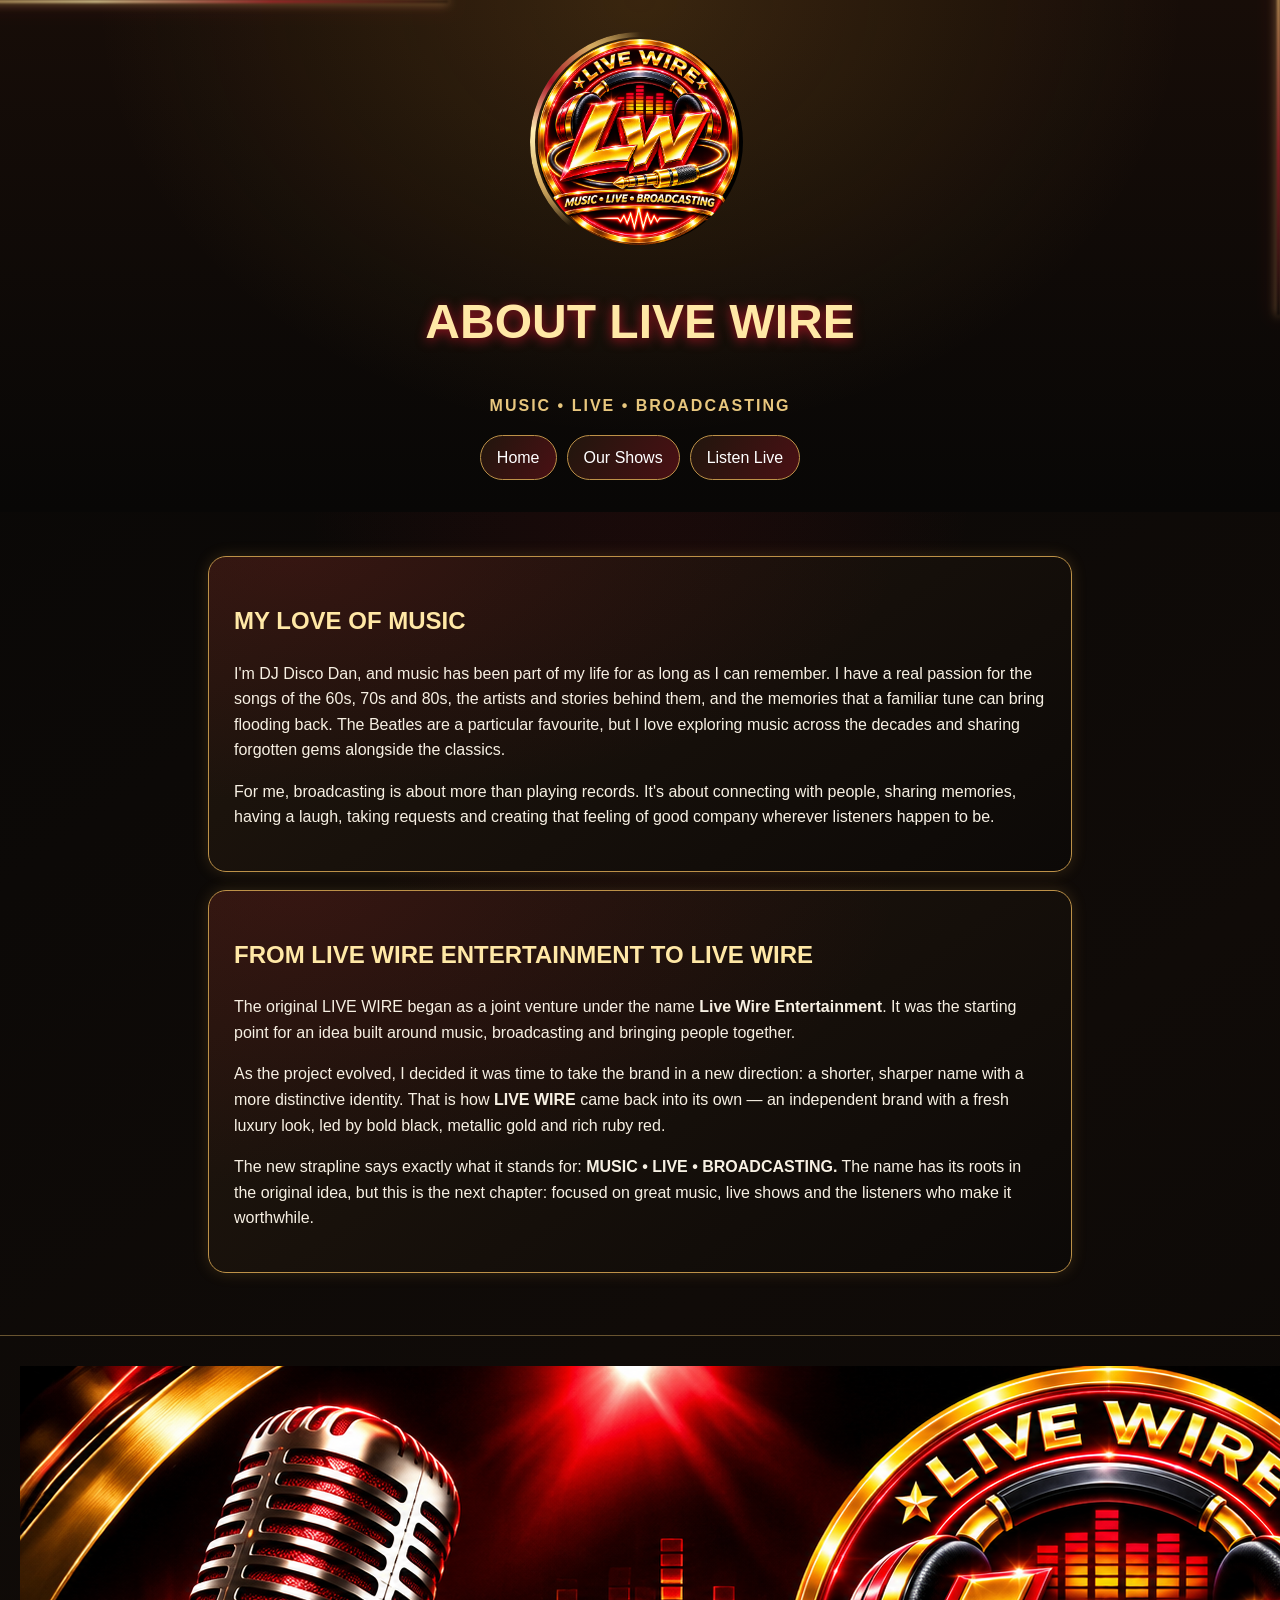
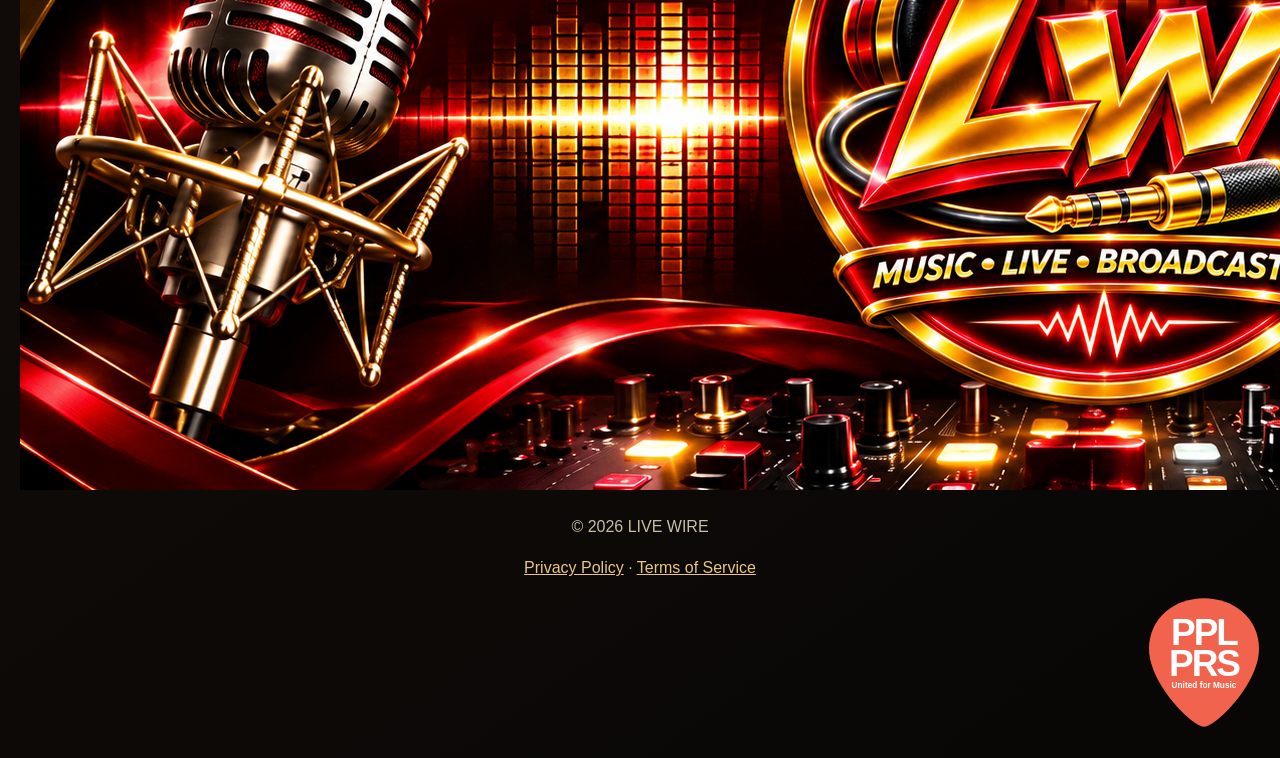
==== commit e7e2e9e0: "Write independent LIVE WIRE About story and add official logo artwork" ====
--- a/about.html
+++ b/about.html
@@ -1,12 +1,17 @@
-<!doctype html><html lang="en"><head><meta charset="utf-8"><meta name="viewport" content="width=device-width,initial-scale=1"><title>About LIVE WIRE</title><meta name="description" content="Meet DJ Disco Dan and discover LIVE WIRE — MUSIC • LIVE • BROADCASTING."><link rel="stylesheet" href="style.css"><style>
-:root{--gold:#e8bd62;--gold2:#fff0b3;--red:#a91525}
-.about-hero{text-align:center;padding:36px 18px;background:radial-gradient(ellipse at 50% 0,rgba(196,135,42,.2),transparent 60%),linear-gradient(180deg,#170d08,#080706)}
-.about-hero img{width:min(190px,48vw);height:auto}.about-hero h1{font-size:clamp(30px,6vw,48px);color:var(--gold2);text-shadow:0 2px 12px #a91525}
-.about-hero p{color:var(--gold);font-weight:900;letter-spacing:2px}
+<!doctype html><html lang="en"><head><meta charset="utf-8"><meta name="viewport" content="width=device-width,initial-scale=1"><title>About LIVE WIRE | Music • Live • Broadcasting</title><meta name="description" content="Meet DJ Disco Dan and discover the music passion and independent story behind LIVE WIRE."><link rel="stylesheet" href="style.css"><style>
+.about-hero{text-align:center;padding:32px 18px;background:radial-gradient(ellipse at 50% 0,rgba(196,135,42,.2),transparent 60%),linear-gradient(180deg,#170d08,#080706)}
+.about-logo-wrap{position:relative;width:min(220px,58vw);margin:0 auto 18px;padding:7px;border-radius:50%}
+.about-logo{display:block;width:100%;height:auto;border-radius:50%;position:relative;z-index:1}
+.about-logo-wrap:after{content:"";position:absolute;inset:0;border-radius:50%;padding:5px;background:conic-gradient(transparent 0 220deg,#d6ad62,#fff0b3,#a91525,#d6ad62,transparent);-webkit-mask:linear-gradient(#000 0 0) content-box,linear-gradient(#000 0 0);-webkit-mask-composite:xor;mask-composite:exclude;animation:liveWireRingSpin 4s linear infinite;filter:drop-shadow(0 0 7px #d6ad62)}
+@keyframes liveWireRingSpin{to{transform:rotate(360deg)}}
+.about-hero h1{font-size:clamp(30px,6vw,48px);color:#ffe8a6;text-shadow:0 2px 12px #a91525}
+.about-hero p{color:#e8c77e;font-weight:900;letter-spacing:2px}
 .about-wrap{max-width:900px;margin:auto;padding:26px 18px 44px}
 .about-card,.about-story{padding:25px;border:1px solid #bd9148;border-radius:18px;background:radial-gradient(ellipse at 10% 0,rgba(169,21,37,.16),transparent 55%),linear-gradient(145deg,#21170e,#0c0907);box-shadow:0 0 15px rgba(197,147,64,.2);margin:18px 0}
-.about-card h2,.about-story h2{color:var(--gold2)}
+.about-card h2,.about-story h2{color:#ffe8a6}
 .nav{display:flex;gap:10px;justify-content:center;flex-wrap:wrap}.nav a{color:#fff;text-decoration:none;border:1px solid #bd9148;border-radius:999px;padding:9px 16px;background:linear-gradient(120deg,#21160d,#4a1014)}
-footer{border-top:1px solid #6d4b25;color:#c9bda8;text-align:center;padding:22px}
-.site-wordmark{font-size:clamp(36px,8vw,64px);font-weight:1000;letter-spacing:4px;color:#ffe8a6;text-shadow:0 2px 10px #a91525,0 0 20px rgba(214,173,98,.4);margin:0 auto 12px}</style></head><body><header class="about-hero"><div class="site-wordmark">LIVE WIRE</div><h1>ABOUT LIVE WIRE</h1><p>MUSIC • LIVE • BROADCASTING</p><nav class="nav"><a href="index.html">Home</a><a href="shows.html">Our Shows</a><a href="index.html#listen-live">Listen Live</a></nav></header>
-<main class="about-wrap"><article class="about-card"><h2>DJ DISCO DAN</h2><p>LIVE WIRE is an independent music and broadcasting brand built around a lifelong love of great music, live shows and bringing listeners together.</p><p>DJ Disco Dan grew up with the sounds of the 60s, 70s and 80s, with a particular love of the Beatles, timeless classics, forgotten gems and the stories behind the songs.</p><p>Expect a friendly voice, plenty of musical memories, requests, cheeky conversation and a soundtrack that moves across the decades.</p></article><section class="about-story"><h2>THE LIVE WIRE SPIRIT</h2><p>LIVE WIRE is about music without boundaries — from golden oldies and classic pop to big anthems, hidden gems and unexpected favourites.</p><p>Independent, music-led and always evolving. MUSIC • LIVE • BROADCASTING.</p></section></main><footer><p>© 2026 LIVE WIRE</p><p><a href="privacy.html">Privacy Policy</a> · <a href="terms.html">Terms of Service</a></p><div class="music-licence-wrap"><img class="music-licence-badge" src="ppl-prs-badge.svg" alt="PPL PRS – United for Music"></div></footer></body></html>+@media(prefers-reduced-motion:reduce){.about-logo-wrap:after{animation:none}}
+</style></head><body><header class="about-hero"><div class="about-logo-wrap"><img class="about-logo" src="C1BE94DC-96BF-40A3-BF5A-31E60C6C5478.png" alt="LIVE WIRE official circular master logo"></div><h1>ABOUT LIVE WIRE</h1><p>MUSIC • LIVE • BROADCASTING</p><nav class="nav"><a href="index.html">Home</a><a href="shows.html">Our Shows</a><a href="index.html#listen-live">Listen Live</a></nav></header>
+<main class="about-wrap"><article class="about-card"><h2>MY LOVE OF MUSIC</h2><p>I'm DJ Disco Dan, and music has been part of my life for as long as I can remember. I have a real passion for the songs of the 60s, 70s and 80s, the artists and stories behind them, and the memories that a familiar tune can bring flooding back. The Beatles are a particular favourite, but I love exploring music across the decades and sharing forgotten gems alongside the classics.</p><p>For me, broadcasting is about more than playing records. It's about connecting with people, sharing memories, having a laugh, taking requests and creating that feeling of good company wherever listeners happen to be.</p></article>
+<section class="about-story"><h2>FROM LIVE WIRE ENTERTAINMENT TO LIVE WIRE</h2><p>The original LIVE WIRE began as a joint venture under the name <strong>Live Wire Entertainment</strong>. It was the starting point for an idea built around music, broadcasting and bringing people together.</p><p>As the project evolved, I decided it was time to take the brand in a new direction: a shorter, sharper name with a more distinctive identity. That is how <strong>LIVE WIRE</strong> came back into its own — an independent brand with a fresh luxury look, led by bold black, metallic gold and rich ruby red.</p><p>The new strapline says exactly what it stands for: <strong>MUSIC • LIVE • BROADCASTING.</strong> The name has its roots in the original idea, but this is the next chapter: focused on great music, live shows and the listeners who make it worthwhile.</p></section></main>
+<footer class="lw-footer"><img class="lw-footer-banner" src="BAB4A2BB-F3DE-4FDB-93A5-03186D915B7B.png" alt="LIVE WIRE — MUSIC • LIVE • BROADCASTING"><p>© 2026 LIVE WIRE</p><p><a href="privacy.html">Privacy Policy</a> · <a href="terms.html">Terms of Service</a></p><div class="music-licence-wrap"><img class="music-licence-badge" src="ppl-prs-badge.svg" alt="PPL PRS – United for Music"></div></footer></body></html>
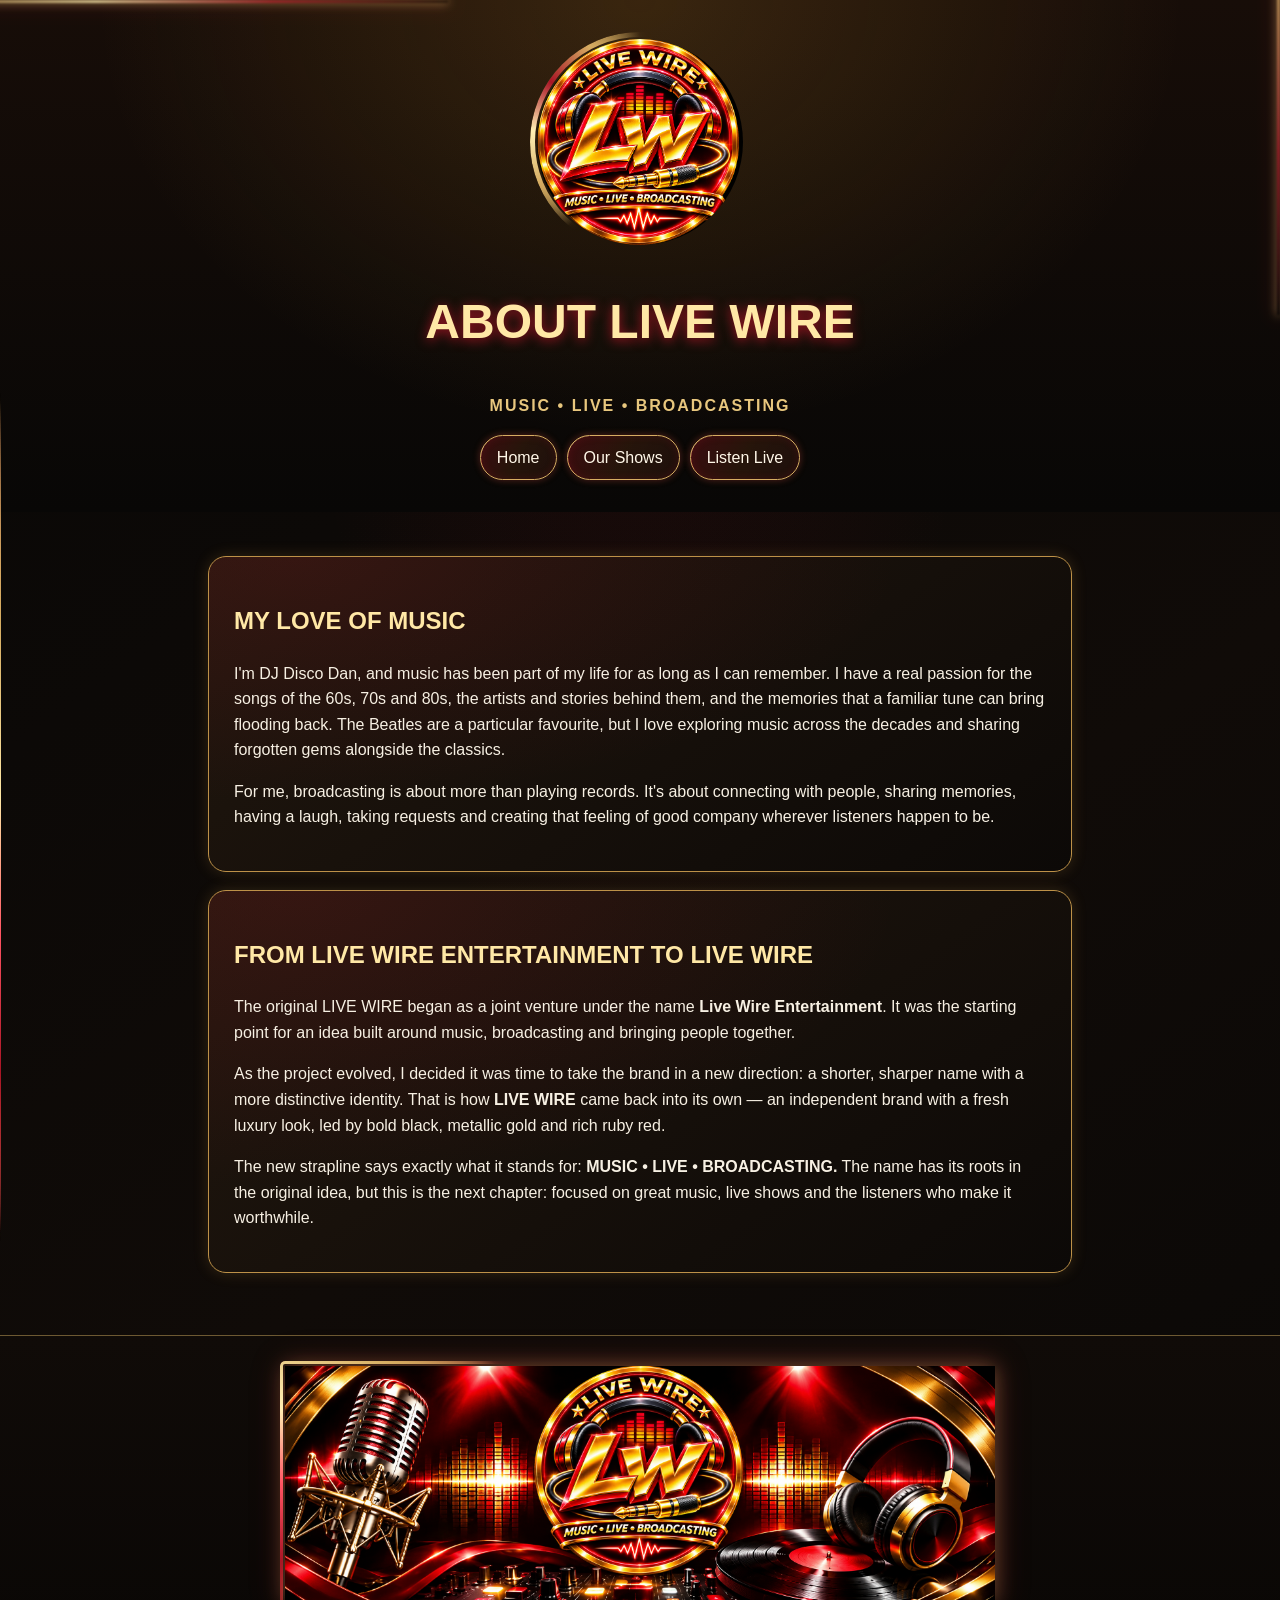
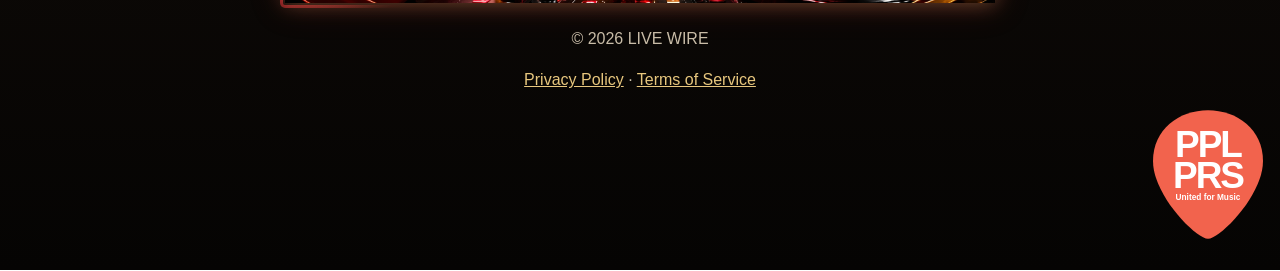
==== commit c988eac8: "Add animated gold and ruby frame to LIVE WIRE footer logo" ====
--- a/about.html
+++ b/about.html
@@ -14,4 +14,4 @@
 </style></head><body><header class="about-hero"><div class="about-logo-wrap"><img class="about-logo" src="C1BE94DC-96BF-40A3-BF5A-31E60C6C5478.png" alt="LIVE WIRE official circular master logo"></div><h1>ABOUT LIVE WIRE</h1><p>MUSIC • LIVE • BROADCASTING</p><nav class="nav"><a href="index.html">Home</a><a href="shows.html">Our Shows</a><a href="index.html#listen-live">Listen Live</a></nav></header>
 <main class="about-wrap"><article class="about-card"><h2>MY LOVE OF MUSIC</h2><p>I'm DJ Disco Dan, and music has been part of my life for as long as I can remember. I have a real passion for the songs of the 60s, 70s and 80s, the artists and stories behind them, and the memories that a familiar tune can bring flooding back. The Beatles are a particular favourite, but I love exploring music across the decades and sharing forgotten gems alongside the classics.</p><p>For me, broadcasting is about more than playing records. It's about connecting with people, sharing memories, having a laugh, taking requests and creating that feeling of good company wherever listeners happen to be.</p></article>
 <section class="about-story"><h2>FROM LIVE WIRE ENTERTAINMENT TO LIVE WIRE</h2><p>The original LIVE WIRE began as a joint venture under the name <strong>Live Wire Entertainment</strong>. It was the starting point for an idea built around music, broadcasting and bringing people together.</p><p>As the project evolved, I decided it was time to take the brand in a new direction: a shorter, sharper name with a more distinctive identity. That is how <strong>LIVE WIRE</strong> came back into its own — an independent brand with a fresh luxury look, led by bold black, metallic gold and rich ruby red.</p><p>The new strapline says exactly what it stands for: <strong>MUSIC • LIVE • BROADCASTING.</strong> The name has its roots in the original idea, but this is the next chapter: focused on great music, live shows and the listeners who make it worthwhile.</p></section></main>
-<footer class="lw-footer"><img class="lw-footer-banner" src="BAB4A2BB-F3DE-4FDB-93A5-03186D915B7B.png" alt="LIVE WIRE — MUSIC • LIVE • BROADCASTING"><p>© 2026 LIVE WIRE</p><p><a href="privacy.html">Privacy Policy</a> · <a href="terms.html">Terms of Service</a></p><div class="music-licence-wrap"><img class="music-licence-badge" src="ppl-prs-badge.svg" alt="PPL PRS – United for Music"></div></footer></body></html>+<footer class="lw-footer"><div class="lw-footer-banner-wrap"><img class="lw-footer-banner" src="BAB4A2BB-F3DE-4FDB-93A5-03186D915B7B.png" alt="LIVE WIRE — MUSIC • LIVE • BROADCASTING"></div><p>© 2026 LIVE WIRE</p><p><a href="privacy.html">Privacy Policy</a> · <a href="terms.html">Terms of Service</a></p><div class="music-licence-wrap"><img class="music-licence-badge" src="ppl-prs-badge.svg" alt="PPL PRS – United for Music"></div></footer></body></html>
--- a/style.css
+++ b/style.css
@@ -53,3 +53,145 @@
 footer{border-top:1px solid rgba(214,173,98,.45);color:#c9bda8}
 footer a{color:#e8c77e}
 @media(prefers-reduced-motion:reduce){html{scroll-behavior:auto}}
+
+
+/* Final LIVE WIRE luxury site-wide theme and master logo treatment */
+:root{--lw-gold:#d6ad62;--lw-bright:#fff0b3;--lw-ruby:#a91525;--lw-black:#080706}
+body{background:radial-gradient(ellipse at 50% -10%,rgba(169,21,37,.15),transparent 42%),linear-gradient(145deg,#080706,#100b08 55%,#080706)!important;color:#f7f0e3!important}
+body::before{background:linear-gradient(90deg,transparent,#8d642c,#ffe8a6,#a91525,transparent)!important;box-shadow:0 0 8px #d6ad62,0 0 18px rgba(169,21,37,.8)!important}
+body::after{background:linear-gradient(180deg,transparent,#d6ad62,#a91525,transparent)!important;box-shadow:0 0 8px #d6ad62,0 0 18px rgba(169,21,37,.65)!important}
+.hero{background:radial-gradient(ellipse at 50% 0,rgba(214,173,98,.2),transparent 54%),radial-gradient(ellipse at 80% 25%,rgba(169,21,37,.22),transparent 40%),linear-gradient(180deg,#1a0d08,#080706)!important;border-bottom:1px solid rgba(214,173,98,.5)!important}
+.live-wire-logo-wrap{position:relative;width:min(430px,82vw);margin:0 auto 26px;padding:8px;border-radius:50%;isolation:isolate}
+.live-wire-master-logo{position:relative;z-index:1;display:block;width:100%;height:auto;border-radius:50%;box-shadow:0 0 22px rgba(214,173,98,.22)}
+.logo-chase-band{position:absolute;inset:0;border-radius:50%;padding:5px;background:conic-gradient(from 0deg,transparent 0deg 215deg,#d6ad62 235deg,#fff0b3 250deg,#a91525 270deg,#ff5362 290deg,transparent 315deg 360deg);-webkit-mask:linear-gradient(#000 0 0) content-box,linear-gradient(#000 0 0);-webkit-mask-composite:xor;mask-composite:exclude;filter:drop-shadow(0 0 5px rgba(214,173,98,.9)) drop-shadow(0 0 10px rgba(169,21,37,.8));animation:liveWireRingSpin 4s linear infinite;pointer-events:none;z-index:2}
+@keyframes liveWireRingSpin{to{transform:rotate(360deg)}}
+.tag,.page-tag{color:#ffe8a6!important;font-weight:900;letter-spacing:2px}
+.btn{border:1px solid #bd9148!important;background:linear-gradient(115deg,#26190d,#54151a)!important;color:#fff!important;box-shadow:0 0 12px rgba(214,173,98,.18),inset 0 0 12px rgba(169,21,37,.16)!important}
+.card,.home-live-status,.radio-player,.request-card,.show-card{border:1px solid rgba(214,173,98,.72)!important;border-radius:18px!important;background:radial-gradient(ellipse at 0 0,rgba(169,21,37,.18),transparent 55%),linear-gradient(145deg,#21170e,#0d0907)!important;box-shadow:0 0 16px rgba(214,173,98,.18),0 0 24px rgba(169,21,37,.12),inset 0 0 20px rgba(214,173,98,.035)!important}
+.home-live-title,.radio-player h2,.request-card h3,.card h2,.show-card h2{color:#ffe8a6!important;text-shadow:0 1px 10px rgba(169,21,37,.45)!important}
+.home-live-pill,.jukebox-status,.request-button,.listen-cta{border:1px solid #d6ad62!important;background:linear-gradient(110deg,#4c1715,#6c431b,#24160d)!important;color:#fff!important;box-shadow:0 0 12px rgba(214,173,98,.25),0 0 16px rgba(169,21,37,.2)!important}
+.radio-player::before{background:linear-gradient(120deg,#ffe8a6,#a91525,#bd9148,#ffe8a6)!important;animation:none!important}
+.lw-footer{border-top:1px solid rgba(214,173,98,.5)!important;text-align:center;padding:25px 16px 30px!important;background:linear-gradient(180deg,#100b08,#050403)!important;color:#c9bda8}
+.lw-footer-banner{display:block;width:min(720px,94vw);height:auto;margin:0 auto 18px;filter:drop-shadow(0 0 12px rgba(214,173,98,.25))}
+.lw-footer a{color:#e8c77e}
+@media(prefers-reduced-motion:reduce){.logo-chase-band,.about-logo-wrap:after{animation:none!important}}
+
+
+/* Shared circular master-logo header treatment on internal pages */
+.about-logo-wrap{position:relative;display:block;width:min(220px,58vw);margin:0 auto 18px;padding:7px;border-radius:50%;isolation:isolate}
+.about-logo{display:block;width:100%;height:auto;border-radius:50%;position:relative;z-index:1}
+.about-logo-wrap:after{content:"";position:absolute;inset:0;border-radius:50%;padding:5px;background:conic-gradient(from 0deg,transparent 0deg 220deg,#d6ad62,#fff0b3,#a91525,#d6ad62,transparent);-webkit-mask:linear-gradient(#000 0 0) content-box,linear-gradient(#000 0 0);-webkit-mask-composite:xor;mask-composite:exclude;animation:liveWireRingSpin 4s linear infinite;filter:drop-shadow(0 0 7px #d6ad62);pointer-events:none}
+@keyframes liveWireRingSpin{to{transform:rotate(360deg)}}
+@media(prefers-reduced-motion:reduce){.about-logo-wrap:after{animation:none}}
+
+
+/* Extra ruby-red accents and a slightly brighter master-logo halo */
+.live-wire-logo-wrap{filter:drop-shadow(0 0 9px rgba(214,173,98,.42)) drop-shadow(0 0 8px rgba(190,20,38,.34))}
+.logo-chase-band{padding:6px!important;background:conic-gradient(from 0deg,transparent 0deg 190deg,#a91525 205deg,#ff3348 220deg,#fff0b3 232deg,#e3b75e 246deg,#a91525 262deg,#ff3348 280deg,transparent 305deg 360deg)!important;filter:drop-shadow(0 0 7px rgba(255,218,137,.98)) drop-shadow(0 0 15px rgba(213,20,43,.95)) drop-shadow(0 0 22px rgba(213,20,43,.42))!important;animation:liveWireRingSpin 3.4s linear infinite!important}
+.home-live-status,.radio-player,.request-card,.card,.show-card{position:relative;overflow:hidden}
+.home-live-status:after,.radio-player:after,.request-card:after,.card:after,.show-card:after{content:"";position:absolute;inset:0;border-radius:inherit;pointer-events:none;background:linear-gradient(115deg,transparent 0 35%,rgba(190,20,38,.13) 48%,transparent 62%);opacity:.85}
+.home-live-status,.radio-player,.request-card,.card,.show-card{border-color:#d6ad62!important;box-shadow:0 0 12px rgba(214,173,98,.28),0 0 18px rgba(169,21,37,.26),inset 0 0 18px rgba(169,21,37,.11)!important}
+.home-live-status{border-left:4px solid #bd182b!important;border-right:4px solid #bd182b!important}
+.home-live-status .home-live-pill,.jukebox-status,.request-button,.listen-cta{border-color:#ff4352!important;box-shadow:0 0 9px rgba(255,45,65,.48),0 0 15px rgba(214,173,98,.28)!important}
+.radio-player{border-color:#c99b4e!important;background:linear-gradient(145deg,#24130f,#0d0907) padding-box,linear-gradient(115deg,#a91525,#d6ad62,#ff3348,#d6ad62) border-box!important}
+@keyframes lwRubyPulse{0%,100%{box-shadow:0 0 9px rgba(169,21,37,.25),0 0 15px rgba(214,173,98,.18)}50%{box-shadow:0 0 15px rgba(255,35,55,.52),0 0 24px rgba(214,173,98,.32)}}
+.home-live-status,.request-card,.show-card{animation:lwRubyPulse 4.2s ease-in-out infinite}
+@media(prefers-reduced-motion:reduce){.home-live-status,.request-card,.show-card{animation:none!important}.logo-chase-band{animation:none!important}}
+
+
+/* LIVE WIRE navigation and action buttons — subtle ruby illumination */
+.btn,.nav a,.nav-actions a,button,.request-button,.listen-cta,.jukebox-status{
+  border-color:#d6ad62!important;
+  background:linear-gradient(115deg,rgba(112,18,25,.48),rgba(77,39,17,.42),rgba(32,16,12,.92))!important;
+  color:#fff7e8!important;
+  box-shadow:0 0 7px rgba(169,21,37,.3),0 0 10px rgba(214,173,98,.16),inset 0 0 9px rgba(169,21,37,.18)!important;
+  transition:box-shadow .25s ease,border-color .25s ease,background .25s ease,transform .25s ease!important;
+}
+.btn:hover,.btn:focus-visible,.nav a:hover,.nav a:focus-visible,.nav-actions a:hover,.nav-actions a:focus-visible,button:hover,button:focus-visible,.request-button:hover,.listen-cta:hover{
+  border-color:#ff5964!important;
+  background:linear-gradient(115deg,rgba(169,21,37,.78),rgba(104,37,22,.62),rgba(42,20,14,.96))!important;
+  box-shadow:0 0 10px rgba(255,48,67,.62),0 0 20px rgba(169,21,37,.48),0 0 25px rgba(214,173,98,.24),inset 0 0 12px rgba(255,63,77,.2)!important;
+  transform:translateY(-1px);
+}
+.btn:active,.nav a:active,.nav-actions a:active,button:active{transform:translateY(0);box-shadow:0 0 12px rgba(255,48,67,.58),inset 0 0 12px rgba(255,63,77,.25)!important}
+@media(prefers-reduced-motion:reduce){.btn,.nav a,.nav-actions a,button{transition:none!important}}
+
+
+/* LIVE WIRE live-stream detection: ruby-red and gold jukebox response */
+.radio-player.stream-live{
+  animation:lwJukeboxLivePulse 1.15s ease-in-out infinite!important;
+  border-color:#ff4352!important;
+  box-shadow:0 0 15px rgba(255,48,67,.58),0 0 26px rgba(214,173,98,.42),inset 0 0 22px rgba(169,21,37,.2)!important;
+}
+.radio-player.stream-live:before{
+  content:""!important;display:block!important;position:absolute!important;inset:0!important;
+  border:0!important;border-radius:inherit!important;padding:5px!important;
+  background:conic-gradient(from 0deg,#a91525 0deg,#ff3348 55deg,#ffe8a6 105deg,#d6ad62 155deg,#a91525 220deg,#ff5260 285deg,#ffe8a6 330deg,#a91525 360deg)!important;
+  -webkit-mask:linear-gradient(#000 0 0) content-box,linear-gradient(#000 0 0)!important;
+  -webkit-mask-composite:xor!important;mask-composite:exclude!important;
+  animation:jukeboxLightRun 1.25s linear infinite!important;
+  filter:brightness(1.45) drop-shadow(0 0 8px rgba(255,48,67,.95)) drop-shadow(0 0 15px rgba(214,173,98,.8))!important;
+  pointer-events:none!important;z-index:0!important;
+}
+.radio-player.stream-live:after{
+  content:""!important;position:absolute!important;inset:5px!important;border-radius:20px!important;
+  border:1px solid rgba(255,232,166,.55)!important;
+  background:radial-gradient(ellipse at 0 50%,rgba(169,21,37,.2),transparent 42%),radial-gradient(ellipse at 100% 50%,rgba(214,173,98,.14),transparent 42%)!important;
+  box-shadow:inset 0 0 18px rgba(169,21,37,.2),0 0 16px rgba(214,173,98,.32)!important;
+  animation:lwJukeboxInner 1s ease-in-out infinite alternate!important;pointer-events:none!important;z-index:0!important;
+}
+.radio-player.stream-live .mic{color:#ffe8a6!important;text-shadow:0 0 10px #ff3348,0 0 18px #d6ad62!important;animation:lwMicGlow .7s ease-in-out infinite alternate}
+#jukeboxStatusButton.is-live{
+  border-color:#ffe08a!important;background:linear-gradient(100deg,#9e1023,#5b2717,#bd9148)!important;
+  color:#fff8e8!important;box-shadow:0 0 12px #ff3348,0 0 22px #d6ad62,0 0 30px rgba(169,21,37,.65)!important;
+  animation:lwJukeboxButton .85s ease-in-out infinite!important;
+}
+.home-live-status.live,.home-live-pill.live{border-color:#ff4352!important;box-shadow:0 0 14px rgba(255,48,67,.5),0 0 22px rgba(214,173,98,.32)!important}
+@keyframes lwJukeboxLivePulse{0%,100%{box-shadow:0 0 14px rgba(255,48,67,.45),0 0 24px rgba(214,173,98,.32)}50%{box-shadow:0 0 22px rgba(255,48,67,.72),0 0 34px rgba(214,173,98,.55)}}
+@keyframes lwJukeboxInner{from{opacity:.45}to{opacity:1}}
+@keyframes lwMicGlow{from{filter:brightness(1)}to{filter:brightness(1.7)}}
+@keyframes lwJukeboxButton{0%,100%{filter:brightness(1)}50%{filter:brightness(1.35)}}
+@media(prefers-reduced-motion:reduce){.radio-player.stream-live,.radio-player.stream-live:before,.radio-player.stream-live:after,.radio-player.stream-live .mic,#jukeboxStatusButton.is-live{animation:none!important}}
+
+
+/* LIVE WIRE finishing pass: slow luxury glow and moving gold/ruby edge */
+:root{--lw-chase-speed:7s}
+@keyframes lwLuxuryBreath{
+  0%,100%{box-shadow:0 0 13px rgba(214,173,98,.25),0 0 18px rgba(169,21,37,.20),inset 0 0 16px rgba(214,173,98,.035)}
+  50%{box-shadow:0 0 22px rgba(255,224,150,.42),0 0 30px rgba(190,20,38,.34),inset 0 0 22px rgba(169,21,37,.12)}
+}
+@keyframes lwBorderChase{
+  to{transform:rotate(360deg)}
+}
+.card,.home-live-status,.request-card,.show-card,.about-card,.about-story,.note,.radio-player{
+  animation:lwLuxuryBreath 5.8s ease-in-out infinite!important;
+  isolation:isolate;
+}
+.card:before,.home-live-status:before,.request-card:before,.show-card:before,.about-card:before,.about-story:before,.note:before{
+  content:"";position:absolute;inset:-1px;border-radius:inherit;padding:2px;
+  background:conic-gradient(from 0deg,transparent 0deg 245deg,#a91525 258deg,#ff5362 270deg,#ffe8a6 282deg,#d6ad62 296deg,transparent 310deg 360deg);
+  -webkit-mask:linear-gradient(#000 0 0) content-box,linear-gradient(#000 0 0);
+  -webkit-mask-composite:xor;mask-composite:exclude;
+  filter:drop-shadow(0 0 5px rgba(255,224,150,.65)) drop-shadow(0 0 8px rgba(169,21,37,.55));
+  animation:lwBorderChase var(--lw-chase-speed) linear infinite;pointer-events:none;z-index:2;
+}
+.btn,.nav a,.nav-actions a,button,.request-button,.listen-cta,.jukebox-status{
+  position:relative;isolation:isolate;overflow:hidden;
+  animation:lwLuxuryBreath 5.8s ease-in-out infinite;
+}
+.btn:before,.nav a:before,.nav-actions a:before,button:before,.request-button:before,.listen-cta:before,.jukebox-status:before{
+  content:"";position:absolute;inset:-2px;border-radius:inherit;padding:2px;
+  background:conic-gradient(from 0deg,transparent 0deg 245deg,#a91525 258deg,#ff5362 270deg,#fff0b3 282deg,#d6ad62 296deg,transparent 310deg 360deg);
+  -webkit-mask:linear-gradient(#000 0 0) content-box,linear-gradient(#000 0 0);
+  -webkit-mask-composite:xor;mask-composite:exclude;
+  filter:drop-shadow(0 0 5px rgba(255,224,150,.75));animation:lwBorderChase 7s linear infinite;
+  pointer-events:none;z-index:3;
+}
+.lw-footer-banner{filter:drop-shadow(0 0 10px rgba(214,173,98,.38)) drop-shadow(0 0 15px rgba(169,21,37,.3));}
+.lw-footer-banner-wrap{position:relative;display:block;width:min(720px,94vw);margin:0 auto 18px;padding:5px;border-radius:5px;isolation:isolate}
+.lw-footer-banner-wrap:after{content:"";position:absolute;inset:0;border-radius:5px;padding:3px;background:conic-gradient(from 0deg,transparent 0deg 245deg,#a91525 258deg,#ff5362 270deg,#fff0b3 282deg,#d6ad62 296deg,transparent 310deg 360deg);-webkit-mask:linear-gradient(#000 0 0) content-box,linear-gradient(#000 0 0);-webkit-mask-composite:xor;mask-composite:exclude;filter:drop-shadow(0 0 6px #d6ad62) drop-shadow(0 0 10px #a91525);animation:lwBorderChase 7s linear infinite;pointer-events:none}
+.lw-footer-banner-wrap .lw-footer-banner{width:100%;margin:0;display:block}
+@media(prefers-reduced-motion:reduce){
+ .card,.home-live-status,.request-card,.show-card,.about-card,.about-story,.note,.radio-player,.btn,.nav a,.nav-actions a,button,.request-button,.listen-cta,.jukebox-status{animation:none!important}
+ .card:before,.home-live-status:before,.request-card:before,.show-card:before,.about-card:before,.about-story:before,.note:before,.btn:before,.nav a:before,.nav-actions a:before,button:before,.request-button:before,.listen-cta:before,.jukebox-status:before,.lw-footer-banner-wrap:after{animation:none!important}
+}
